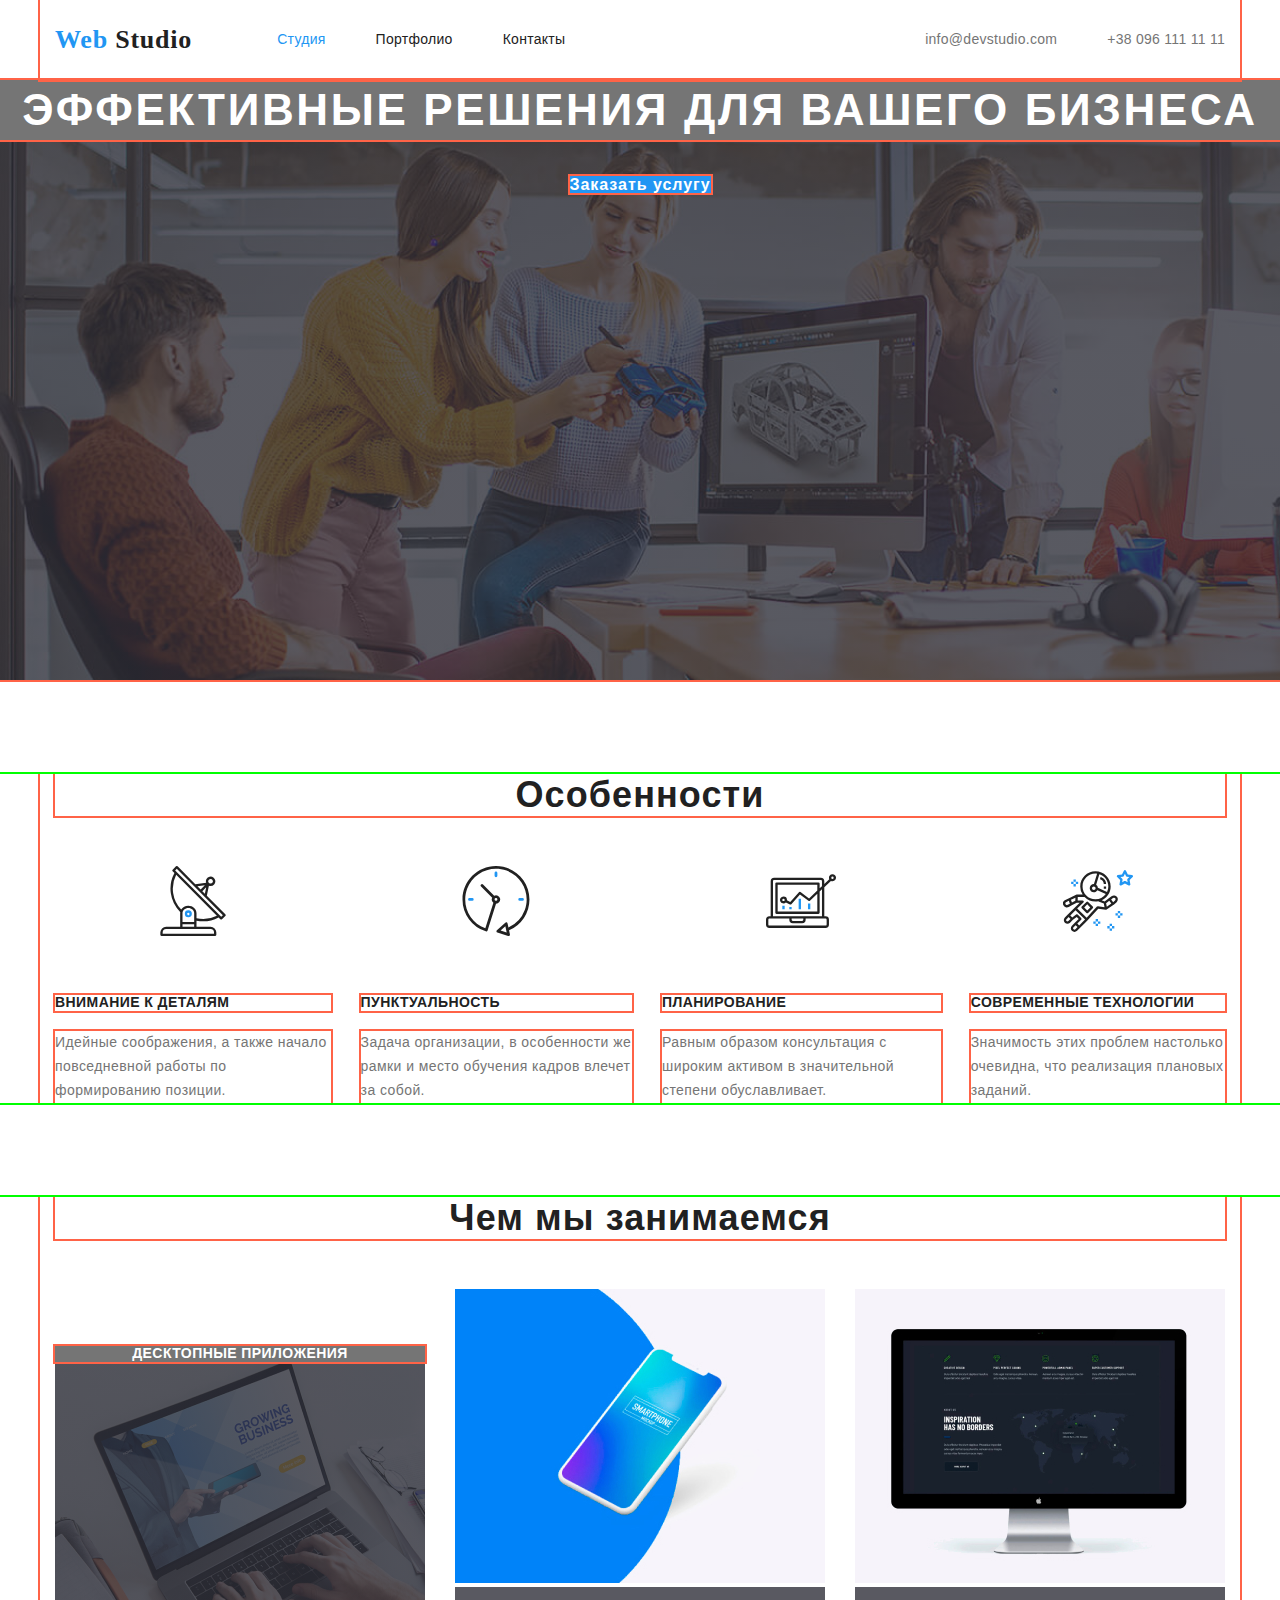
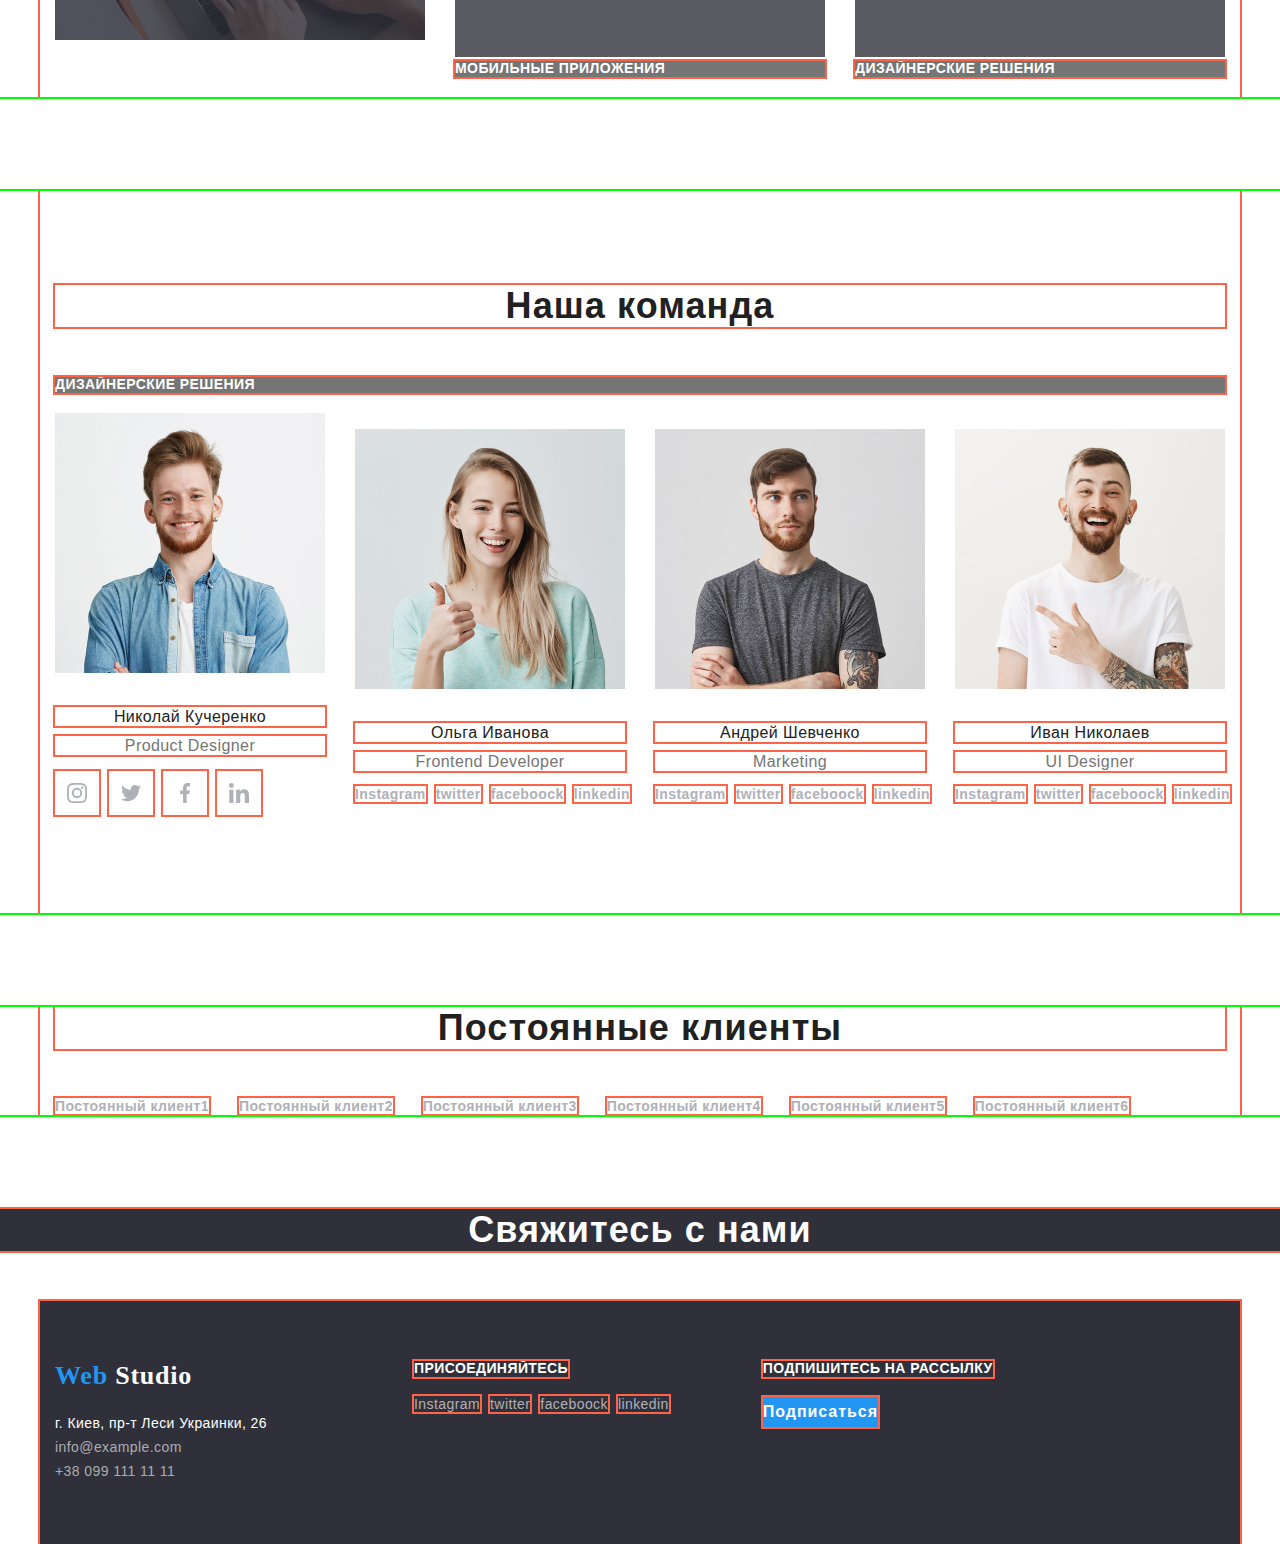
==== index.html @ 40c4c29c "Fixes base project" ====
<!DOCTYPE html>
<html lang="ru">
    <head>
        <meta charset="UTF-8"/>
        <meta name="viewport" content="width=device-width,
        initial-scale=1.0"/>
        <title>Document</title>
        <link rel="stylesheet" href="css/normalize.css"/>
        <link rel="stylesheet" href="./css/common.css"/>
        <link rel="stylesheet" href="./css/styles.css"/>
    </head>
    <body>
        <header>
            <div class="header-conteiner ul">
                <a href="./index.html" class="logo">
                    Web <span class="head logo">Studio</span>
                </a>
                <nav class="nav">
                    <ul class="ul">
                        <li class="item"><a href="./index.html" class="nav-link current">Студия</a></li>
                        <li class="item"><a href="./portfolio.html" class="nav-link">Портфолио</a></li>
                        <li class="item"><a href="" class="nav-link">Контакты</a></li>
                    </ul>
                </nav>
                <ul class="ul">
                    <li class="item">
                        <a href="mailto:info@devstudio.com" class="nav-link contact">
                        info@devstudio.com
                        </a>
                    </li>
                    <li class="item">
                        <a href="tel:+380961111111" class="nav-link contact">
                        +38 096 111 11 11
                        </a>
                    </li>
                </ul>
            </div>
        </header>
        <main class="main">
            <section>
                <div class="hero-conteiner">
                    <h1 class="header">Эффективные решения для вашего бизнеса</h1>
                    <a href="" target="_blank" rel="noopener noreferrer" class="button">Заказать услугу</a>
                </div>
            </section>
            <section class="section">
                <div class="conteiner">
                    <h2 class="section-header">Особенности</h2>
                    <ul class=ul>
                        <li class="items">
                            <svg class="icon">
                                <use href="./img/symbol-defs.svg#antenna">
                                </use>
                            </svg>
                            <p class="features">Внимание к деталям</p>
                            <p class="section-text">Идейные соображения, а также начало повседневной работы по формированию позиции.</p>
                        </li>
                        <li class="items">
                            <svg class="icon">
                                <use href="./img/symbol-defs.svg#clock">
                                </use>
                            </svg>
                            <h3 class="features">Пунктуальность</h3>
                            <p class="section-text">Задача организации, в особенности же рамки и место обучения кадров влечет за собой.</p>
                        </li>
                        <li class="items">
                            <svg class="icon">
                                <use href="./img/symbol-defs.svg#diagram">
                                </use>
                            </svg>
                            <h3 class="features">Планирование</h3>
                            <p class="section-text">Равным образом консультация с широким активом в значительной степени обуславливает.</p>
                        </li>
                        <li class="items">
                            <svg class="icon">
                                <use href="./img/symbol-defs.svg#astronaut">
                                </use>
                            </svg>
                            <h3 class="features">Современные технологии</h3>
                            <p class="section-text">Значимость этих проблем настолько очевидна, что реализация плановых заданий.</p>
                        </li>
                    </ul>
                </div>
            </section>
            <section class="section">
                <div class="conteiner">
                    <h2 class="section-header">Чем мы занимаемся</h2>
                    <ul class="ul">
                        <li class="we-do items">
                                <!-- <img src="./img/noteboock.jpg" alt="" class="image"/> -->
                                <!-- <img src="./img/bg1.jpg" alt=""class="image"/> -->
                                <p class="features customize l">Десктопные приложения</p>
                        </li>
                        <li class="items">
                                <img src="./img/mobile.jpg" alt="" class="image"/>
                                <img src="./img/bg2.jpg" alt="" class="image"/>
                                <p class="features customize">Мобильные приложения</p>
                        </li>
                        <li class="items">
                                <img src="./img/pc.jpg" alt="" class="image"/>
                                <img src="./img/bg3.jpg" alt="" class="image"/>
                                <p class="features customize">Дизайнерские решения</p>
                        </li>
                    </ul>
                </div>
            </section>
            <section class="section">
                <div class="conteiner team">
                    <h2 class="section-header">Наша команда</h2>
                    <h3 class="features customize">Дизайнерские решения</h3>
                    <ul class="ul">
                        <li class="items items-width">
                            <img src="./img/nik.jpg" alt="" class="photo-margin"/>
                            <p class="teammate-name">Николай Кучеренко</p>
                            <p class="teammate-name section-text">Product Designer</p>
                            <ul class="ul">
                                <li class="team-item">
                                    <a href="" aria-label="ссылка на instagram" target="_blank" rel="noopener noreferrer">
                                        <svg class="social-link icon">
                                            <use href="./img/symbol-defs.svg#instagram">
                                            </use>
                                        </svg>
                                    </a>
                                </li>
                                <li class="team-item">
                                    <a href="" aria-label="ссылка на twitter" target="_blank" rel="noopener noreferrer">
                                        <svg class="social-link icon">
                                            <use href="./img/symbol-defs.svg#twitter">
                                            </use>
                                        </svg>
                                    </a>
                                </li>
                                <li class="team-item">
                                    <a href="" aria-label="ссылка на faceboock" target="_blank" rel="noopener noreferrer">
                                        <svg class="social-link icon">
                                            <use href="./img/symbol-defs.svg#facebook">
                                            </use>
                                        </svg>
                                    </a>
                                </li>
                                <li class="team-item">
                                    <a href="" aria-label="ссылка на linkedin" target="_blank" rel="noopener noreferrer">
                                        <svg class="social-link icon">
                                            <use href="./img/symbol-defs.svg#linkedin">
                                            </use>
                                        </svg>
                                    </a>
                                </li>
                            </ul>
                        </li>
                        <li class="items items-width">
                            <img src="./img/olga.jpg" alt="" class="photo-margin"/>
                            <p class="teammate-name">Ольга Иванова</p>
                            <p class="teammate-name section-text">Frontend Developer</p>
                            <ul class="ul">
                                <li class="team-item">
                                    <a href="" aria-label="ссылка на instagram" target="_blank" rel="noopener noreferrer" class="section-link">
                                        Instagram
                                    </a>
                                </li>
                                <li class="team-item">
                                    <a href="" aria-label="ссылка на twitter" target="_blank" rel="noopener noreferrer" class="section-link">
                                        twitter
                                    </a>
                                </li>
                                <li class="team-item">
                                    <a href="" aria-label="ссылка на faceboock" target="_blank" rel="noopener noreferrer" class="section-link">
                                        faceboock
                                    </a>
                                </li>
                                <li class="team-item">
                                    <a href="" aria-label="ссылка на linkedin" target="_blank" rel="noopener noreferrer" class="section-link">
                                        linkedin
                                    </a>
                                </li>
                            </ul>
                        </li>
                        <li class="items items-width">
                            <img src="./img/andrew.jpg" alt="" class="photo-margin"/>
                            <p class="teammate-name">Андрей Шевченко</p>
                            <p class="teammate-name section-text">Marketing</p>
                            <ul class="ul">
                                <li class="team-item">
                                    <a href="" aria-label="ссылка на instagram" target="_blank" rel="noopener noreferrer" class="section-link">
                                        Instagram
                                    </a>
                                </li>
                                <li class="team-item">
                                    <a href="" aria-label="ссылка на twitter" target="_blank" rel="noopener noreferrer" class="section-link">
                                        twitter
                                    </a>
                                </li>
                                <li class="team-item">
                                    <a href="" aria-label="ссылка на faceboock" target="_blank" rel="noopener noreferrer" class="section-link">
                                        faceboock
                                    </a>
                                </li>
                                <li class="team-item">
                                    <a href="" aria-label="ссылка на linkedin" target="_blank" rel="noopener noreferrer" class="section-link">
                                        linkedin
                                    </a>
                                </li>
                            </ul>
                        </li>
                        <li class="items items-width">
                            <img src="./img/ivan.jpg" alt="" class="photo-margin"/>
                            <p class="teammate-name">Иван Николаев</p>
                            <p class="teammate-name section-text">UI Designer</p>
                            <ul class="ul">
                                <li class="team-item">
                                    <a href="" aria-label="ссылка на instagram" target="_blank" rel="noopener noreferrer" class="section-link">
                                        Instagram
                                    </a>
                                </li>
                                <li class="team-item">
                                    <a href="" aria-label="ссылка на twitter" target="_blank" rel="noopener noreferrer" class="section-link">
                                        twitter
                                    </a>
                                </li>
                                <li class="team-item">
                                    <a href="" aria-label="ссылка на faceboock" target="_blank" rel="noopener noreferrer" class="section-link">
                                        faceboock
                                    </a>
                                </li>
                                <li class="team-item">
                                    <a href="" aria-label="ссылка на linkedin" target="_blank" rel="noopener noreferrer" class="section-link">
                                        linkedin
                                    </a>
                                </li>
                            </ul>
                        </li>
                    </ul>    
                </div>
            </section>
            <section class="section">
                <div class="conteiner">
                    <h2 class="section-header">Постоянные клиенты</h2>
                    <ul class="ul">
                        <li class="items">
                            <a href="" aria-label="./img/logo1.svg" target="_blank" rel="noopener noreferrer" class="section-link">
                                Постоянный клиент1
                            </a>
                        </li>
                        <li class="items">
                            <a href="" aria-label="./img/logo2.svg" target="_blank" rel="noopener noreferrer" class="section-link">
                                Постоянный клиент2
                            </a>
                        </li>
                        <li class="items">
                            <a href="" aria-label="./img/logo3.svg" target="_blank" rel="noopener noreferrer" class="section-link">
                                Постоянный клиент3
                            </a>
                        </li>
                        <li class="items">
                            <a href="" aria-label="./img/logo4.svg" target="_blank" rel="noopener noreferrer" class="section-link">
                                Постоянный клиент4
                            </a>
                        </li>
                        <li class="items">
                            <a href="" aria-label="./img/logo5.svg" target="_blank" rel="noopener noreferrer" class="section-link">
                                Постоянный клиент5
                            </a>
                        </li>
                        <li class="items">
                            <a href="" aria-label="./img/logo6.svg" target="_blank" rel="noopener noreferrer" class="section-link">
                                Постоянный клиент6
                            </a>
                        </li>
                    </ul>
               </div>
            </section>
        </main>
        <footer class="footer">
            <h2 class="footer section-header">Свяжитесь с нами</h2>
            <div class="footer-conteiner ul">
                <div class="ul address">
                    <a href="./index.html" class="logo footer-logo">
                        Web <span class="botom logo">Studio</span>
                    </a>
                    <address class="address">
                        г. Киев, пр-т Леси Украинки, 26 <br>
                        <a href="mailto:info@example.com" class="address-link">info@example.com</a><br>
                        <a href="tel:+38 099 111 11 11" class="address-link">+38 099 111 11 11</a>
                    </address>
                </div>
                <div class="ul follow-us">
                    <h3 class="features ul">присоединяйтесь</h3>
                    <ul class="ul">
                        <li class="footer-item">
                            <a href="" aria-label="ссылка на instagram" target="_blank" rel="noopener noreferrer" class="section-link">
                                Instagram
                            </a>
                        </li>
                        <li class="footer-item">
                            <a href="" aria-label="ссылка на twitter" target="_blank" rel="noopener noreferrer" class="section-link">
                                twitter
                            </a>
                        </li>
                        <li class="footer-item">
                            <a href="" aria-label="ссылка на faceboock" target="_blank" rel="noopener noreferrer" class="section-link">
                                faceboock
                            </a>
                        </li>
                        <li class="footer-item">
                            <a href="" aria-label="ссылка на linkedin" target="_blank" rel="noopener noreferrer" class="section-link">
                                linkedin
                            </a>
                        </li>
                    </ul>
                </div>
                <div class="ul subscribe">
                    <h3 class="features">Подпишитесь на рассылку</h3>
                    <a href="./" class="button">Подписаться</a>
                </div>
            </div>
        </footer>
    </body>
</html>
---- css/common.css ----
:root {
    --primary-page-color: #2196F3;
    --secondary-page-color: #ffffff;
    --primary-text-color: #212121;
    --secondary-text-color: #ffffff;
}
/* inheriting border-box */
html {
    box-sizing: border-box;
}
*, *::before, *::after {
    box-sizing: inherit;
}
/* body */
body {
    background-color: var(--secondary-page-color);
    font-family: Roboto, sans-serif;
    font-size: 14px;
    letter-spacing: 0.03em;
    margin: 0;
}
/* standart margin remover */
h1, h2, h3, h4, h5, h6, ul, p {
    margin: 0 0 0 0;
    padding: 0 0 0 0;
}
/* list style remover */
ul {
    list-style: none;
}
/* logo style */
.logo {
    color: var(--primary-page-color);
    font-family: Raleway;
    font-weight: 700;
    font-size: 26px;
    line-height: 1.19;
    letter-spacing: 0.03em;
    text-decoration: none;
}
.head.logo {
    color: var(--primary-text-color);
}
.botom.logo {
    color: var(--secondary-page-color);
}
/* site nav */
.nav, .nav-link {
    color: var(--primary-text-color);
    font-weight: 500;
    line-height: 1.14;
    letter-spacing: 0.02em;
    text-decoration: none;
}
.nav-link {
    display: block;
    padding-top: 32px;
    padding-bottom: 32px;
}
.ul {
    display: flex;
    align-items: center;
    margin-left: auto;
}
.nav .ul {
    margin-left: 85px;
}
.ul .item:not(:last-child) {
    margin-right: 50px;
}
.nav-link.current {
    color: var(--primary-page-color);
}
.nav-link.contact {
    color: #757575;
}
.nav-link:hover, .nav-link:focus {
    color: var(--primary-page-color);
}
.header-conteiner {
    margin: 0 auto 0 auto;
    width: 1200px;
    padding-left: 15px;
    padding-right: 15px;
    outline: 2px solid tomato;
}
/* footer */
.footer {
    color: #ffffff;
    line-height: 1.14;
}
.footer.section-header {
    background-color: #2F303A;
}
.address {
    font-style: normal;
    font-weight: 400;
    font-size: 14px;
    line-height: 1.71;
}
.address-link {
    color: rgba(255, 255, 255, 0.6);
    text-decoration: none;
}
.address-link:hover, .address-link:focus {
    color: var(--primary-page-color);
}
.footer-conteiner {
    margin: 0 auto 0 auto;
    width: 1200px;
    padding-top: 60px;
    padding-right: 15px;
    padding-bottom: 60px;
    padding-left: 15px;

    background-color: #2F303A;
    outline: 2px solid tomato;
}
.footer-conteiner.ul {
    align-items: start;
}
.logo.footer-logo {
    display: block;
    margin-bottom: 20px;
}
.ul.address {
    flex-direction: column;
    align-items: flex-start;
    margin-left: 0;
}
.features.ul {
    margin-left: 0;
}
.ul.follow-us {
    flex-direction: column;
    align-items: flex-start;
    /* margin-top: 12px; */
    margin-left: 147px;
}
.ul.subscribe {
    flex-direction: column;
    align-items: flex-start;
    /* margin-top: 12px; */
    margin-left: 94px;   
}
.ul .footer-item:not(:last-child) {
    margin-right: 10px;
}
---- css/styles.css ----
/* Styles for index.html */
/* hero */
.header {
    background-color: #757575;
    color: var(--secondary-text-color);
    font-weight: 900;
    font-size: 44px;
    line-height: 1.36;
    text-align: center;
    letter-spacing: 0.06em;
    text-transform: uppercase;

    margin-bottom: 30px;
    outline: 2px solid tomato;
}
.hero-conteiner {
    margin: 0 auto 94px auto;
    max-width: 1600px;
    height: 600px;
    outline: 2px solid tomato;
    background-color: rgba(47, 48, 58, 0.8);
    background-image: linear-gradient(
        to right,
        rgba(47, 48, 58, 0.8),
        rgba(47, 48, 58, 0.8)),
        url("../img/Header-img.jpg");
    /* background-size: cover; */
}
.button {
    background-color: var(--primary-page-color);
    color: var(--secondary-text-color);
    font-weight: 700;
    font-size: 16px;
    line-height: 1.87;
    letter-spacing: 0.06em;
    text-decoration: none;

    outline: 2px solid tomato;
}
/* main */
.main {
    text-align: center;
}
/* sections */
.section {
    color: #212121;
    font-weight: 700;
    line-height: 1.14;


    outline: 2px solid lime;
}
.section-header {
    background-color: var(--secondary-page-color);
    font-weight: 700;
    font-size: 36px;
    line-height: 1.17;
    text-align: center;
    letter-spacing: 0.03em;
    text-transform: none;

    margin-bottom: 50px;
    outline: 2px solid tomato;
}
.features {
    text-align: left;
    font-weight: 700;
    font-size: 14px;
    text-transform: uppercase;

    margin-bottom: 20px;
    outline: 2px solid tomato;
}
.features.customize {
    background-color: #757575;
    color: var(--secondary-text-color);
}
.section-text {
    text-align: left;
    color: #757575;
    font-weight: 400;
    line-height: 1.71;

    outline: 2px solid tomato;
}
.conteiner {
    margin: 0 auto 94px auto;
    width: 1200px;
    padding-left: 15px;
    padding-right: 15px;
    outline: 2px solid tomato;
}
.ul .items {
    align-items: flex-start;
}
.ul .items:not(:last-child) {
    margin-right: 30px;
}
.items-width {
    width: 270px;
}
.ul .team-item:not(:last-child) {
    margin-right: 10px;
}
.l {
    width: 370px;
    text-align: center;
}
.we-do {
    width: 370px;
    height: 294px;
    background-color: rgba(47, 48, 58, 0.8);
    background-image: linear-gradient(
        to right,
        rgba(47, 48, 58, 0.8),
        rgba(47, 48, 58, 0.8)),
        url("../img/noteboock.jpg");
    background-size: cover;
}
.ul.items {
    align-content: flex-end;
}
.icon {
    width: 70px;
    height: 70px;
    margin-bottom: 55px;

    fill: #AFB1B8;
}
/* our team */
.teammate-name {
    font-weight: 500;
    font-size: 16px;
    line-height: 1.19;

    margin-bottom: 10px;
    outline: 2px solid tomato;
}
.teammate-name.section-text {
    text-align: center;
    font-weight: 400;

    margin-bottom: 16px;
}
.section-link {
    color: #AFB1B8;
    text-decoration: none;

    outline: 2px solid tomato;
}
.section-link:hover, .section-link:focus {
    color: var(--primary-page-color);
}
.team {
    padding-top: 94px;
    padding-bottom: 94px;
}
.photo-margin {
    margin-bottom: 30px;
}
.social-link.icon {
    width: 44px;
    height: 44px;
    padding: 12px 12px;
    margin-bottom: 0;

    outline: 2px solid tomato;
}
.social-link:hover,
.social-link:focus {
    fill: var(--secondary-page-color);
    background-color: var(--primary-page-color);
    border-radius: 20px;
}
/* Styles for portfolio.html */
/* main */

/* buttons */
.portfolio-button {
    background-color: #F5F4FA;
    color: var(--primary-text-color);
    font-family: Roboto, sans-serif;
    font-weight: 500;
    font-size: 16px;
    line-height: 1.62;
    letter-spacing: 0.03em;
}
.portfolio-button:hover, .portfolio-button:focus {
    background-color: var(--primary-page-color);
    color: var(--secondary-text-color);
}
.ul.portfolio-button {
    justify-content: center;
}
/* portfolio */
.portfolio-header {
    color: var(--primary-text-color);
    font-weight: 700;
    font-size: 18px;
    line-height: 2.00;
    letter-spacing: 0.06em;
    outline: 2px solid tomato;
}
.portfolio-text {
    color: #757575;
    font-weight: 400;
    font-size: 16px;
    line-height: 1.88;
    outline: 2px solid tomato;
}
.portfolio-text.hover {
    background-color: rgba(33, 150, 243, 0.9);
    color: var(--secondary-text-color);
    font-size: 18px;
    line-height: 1.56;
}
.header-conteiner.customize {
    margin: 0 auto 94px auto;
}
.conteiner.customize {
    margin: 0 auto 34px auto;
    padding: 0 0 16px 0;
}
.portfolio.conteiner {
    margin-right: auto;
    margin-left: auto;
}
.portfolio.items {
    width: 370px;
}
.ul.portfolio:nth-child(n+1) {
    flex-wrap: wrap;
}
.ul .portfolio:nth-child(3n) {
    margin-right: 0px;
}
.portfolio .items {
    margin-bottom: 30px;
}
.portfolio .items:nth-last-child(-n + 3){
    margin-bottom: 0;   
}
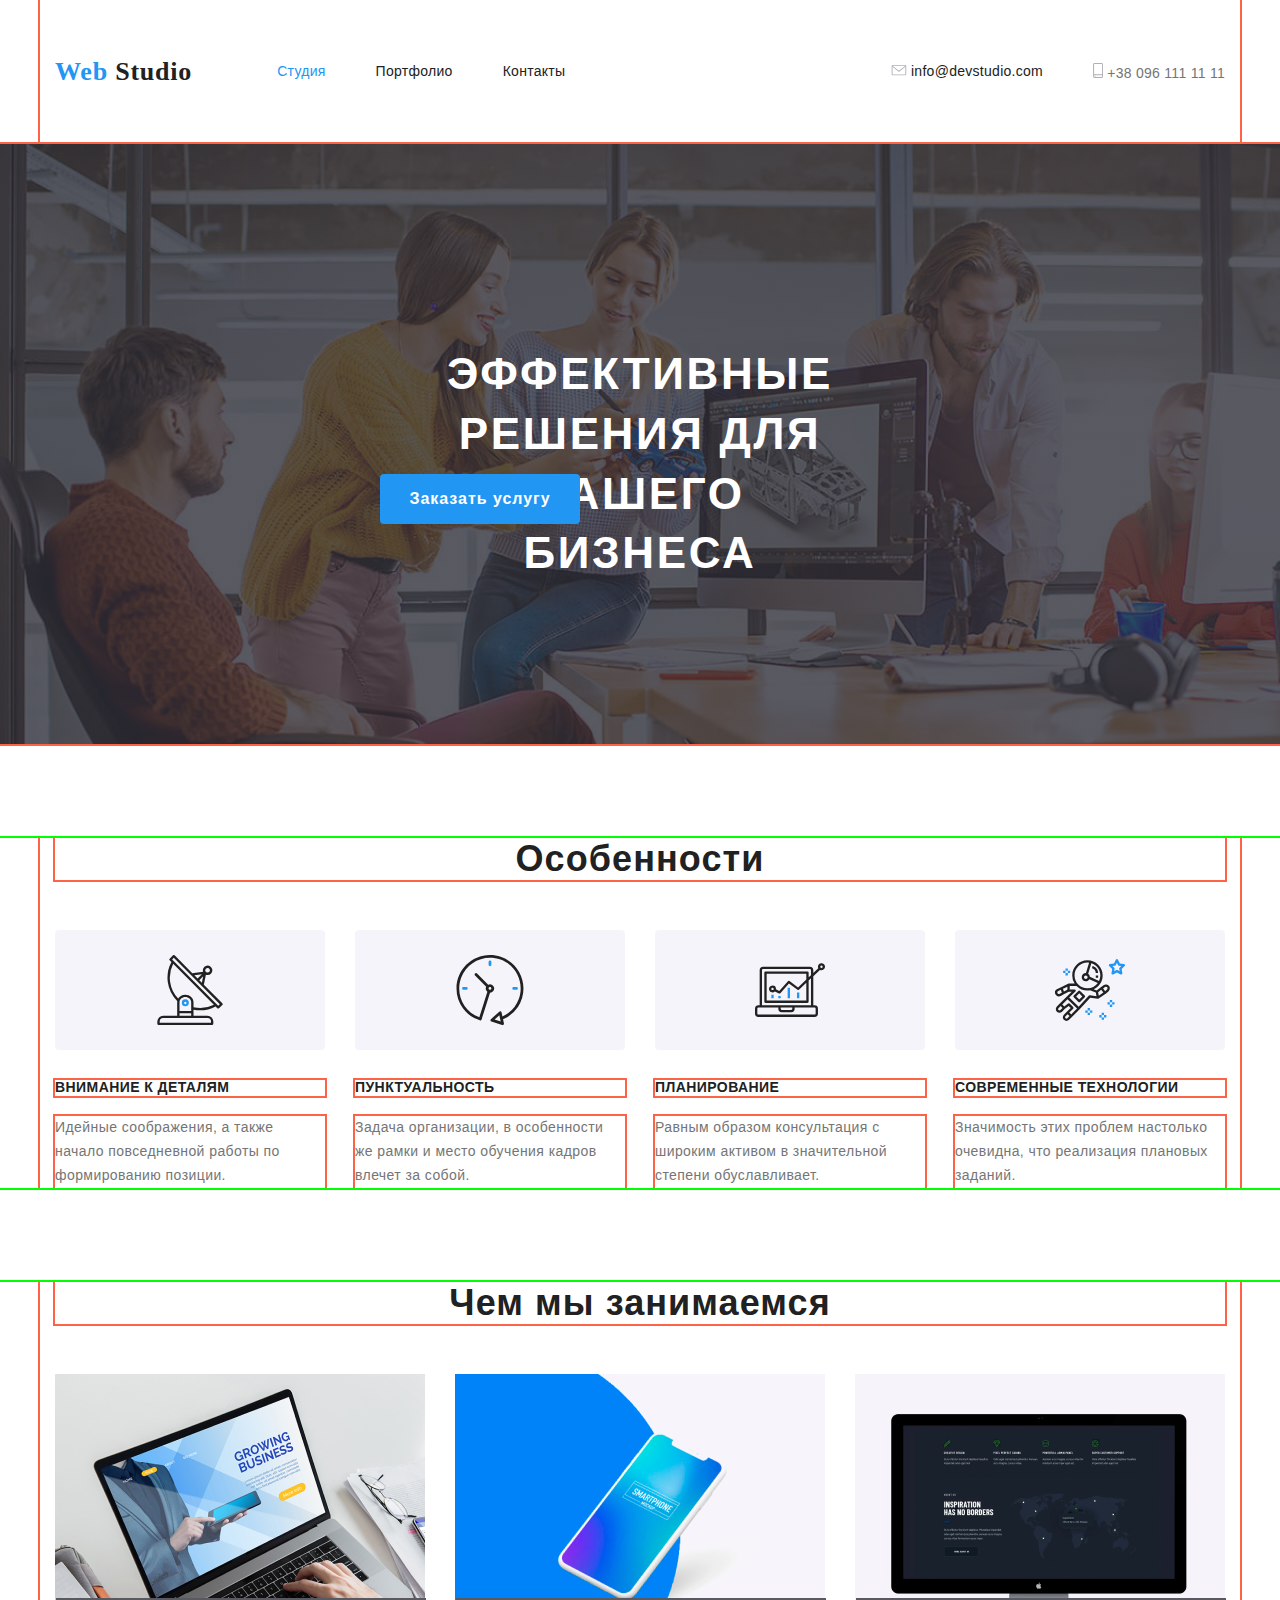
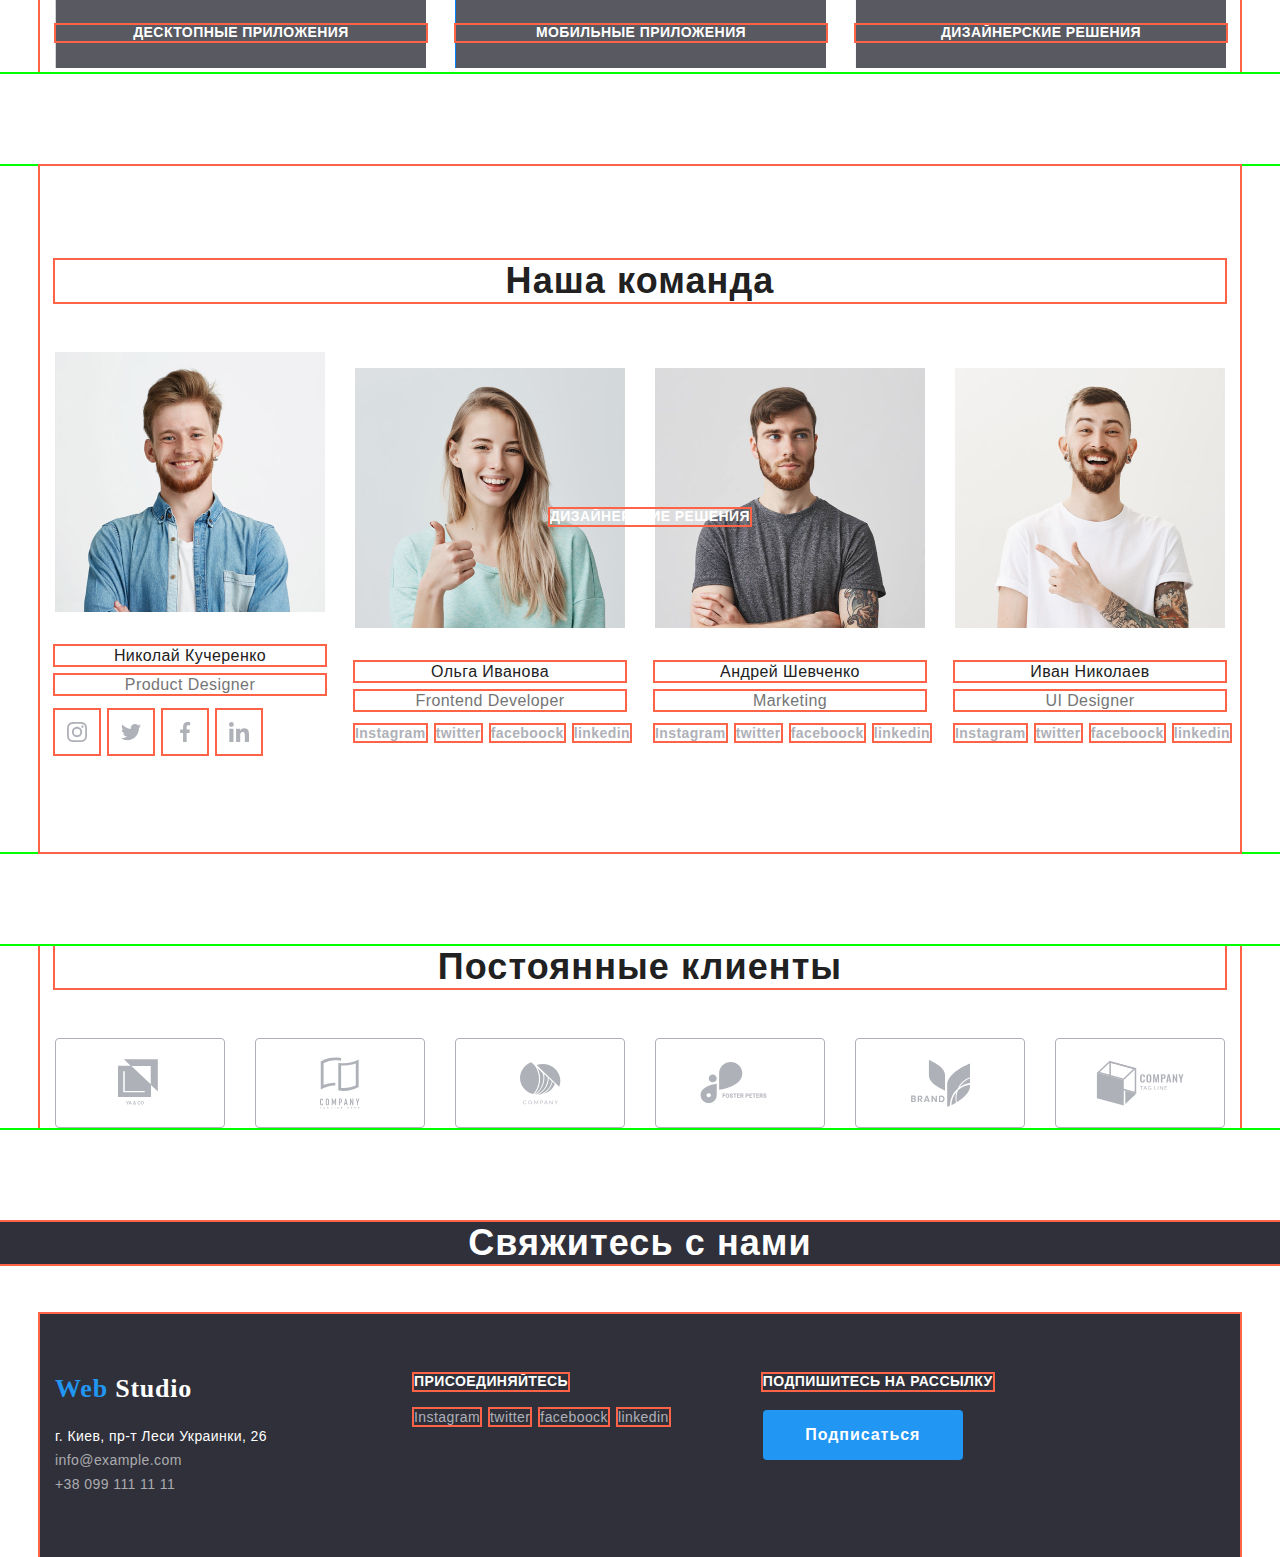
==== commit 81bf4858: "Fixes clients logos and header contacts" ====
--- a/index.html
+++ b/index.html
@@ -25,12 +25,22 @@
                 <ul class="ul">
                     <li class="item">
                         <a href="mailto:info@devstudio.com" class="nav-link contact">
-                        info@devstudio.com
+                            <div class="nav-link">
+                                <svg class="header-mail icon">
+                                    <use href="./img/symbol-defs1.svg#envelope">
+                                    </use>
+                                </svg>
+                                info@devstudio.com
+                            </div>
                         </a>
                     </li>
                     <li class="item">
                         <a href="tel:+380961111111" class="nav-link contact">
-                        +38 096 111 11 11
+                            <svg class="header-phone icon">
+                                <use href="./img/symbol-defs1.svg#smartphone">
+                                </use>
+                            </svg>
+                            +38 096 111 11 11
                         </a>
                     </li>
                 </ul>
@@ -38,9 +48,9 @@
         </header>
         <main class="main">
             <section>
-                <div class="hero-conteiner">
-                    <h1 class="header">Эффективные решения для вашего бизнеса</h1>
-                    <a href="" target="_blank" rel="noopener noreferrer" class="button">Заказать услугу</a>
+                <div class="hero-conteiner relative">
+                    <h1 class="header absolute">Эффективные решения для вашего бизнеса</h1>
+                    <a href="" target="_blank" rel="noopener noreferrer" class="button absolute">Заказать услугу</a>
                 </div>
             </section>
             <section class="section">
@@ -48,34 +58,42 @@
                     <h2 class="section-header">Особенности</h2>
                     <ul class=ul>
                         <li class="items">
-                            <svg class="icon">
-                                <use href="./img/symbol-defs.svg#antenna">
-                                </use>
-                            </svg>
+                            <div class="features-items">
+                                <svg class="icon">
+                                    <use href="./img/symbol-defs.svg#antenna">
+                                    </use>
+                                </svg>
+                            </div>
                             <p class="features">Внимание к деталям</p>
                             <p class="section-text">Идейные соображения, а также начало повседневной работы по формированию позиции.</p>
                         </li>
                         <li class="items">
-                            <svg class="icon">
-                                <use href="./img/symbol-defs.svg#clock">
-                                </use>
-                            </svg>
+                            <div class="features-items">
+                                <svg class="icon">
+                                    <use href="./img/symbol-defs.svg#clock">
+                                    </use>
+                                </svg>
+                            </div>
                             <h3 class="features">Пунктуальность</h3>
                             <p class="section-text">Задача организации, в особенности же рамки и место обучения кадров влечет за собой.</p>
                         </li>
                         <li class="items">
-                            <svg class="icon">
-                                <use href="./img/symbol-defs.svg#diagram">
-                                </use>
-                            </svg>
+                            <div class="features-items">
+                                <svg class="icon">
+                                    <use href="./img/symbol-defs.svg#diagram">
+                                    </use>
+                                </svg>
+                            </div>
                             <h3 class="features">Планирование</h3>
                             <p class="section-text">Равным образом консультация с широким активом в значительной степени обуславливает.</p>
                         </li>
                         <li class="items">
-                            <svg class="icon">
-                                <use href="./img/symbol-defs.svg#astronaut">
-                                </use>
-                            </svg>
+                            <div class="features-items">
+                                <svg class="icon">
+                                    <use href="./img/symbol-defs.svg#astronaut">
+                                    </use>
+                                </svg>
+                            </div>
                             <h3 class="features">Современные технологии</h3>
                             <p class="section-text">Значимость этих проблем настолько очевидна, что реализация плановых заданий.</p>
                         </li>
@@ -86,28 +104,28 @@
                 <div class="conteiner">
                     <h2 class="section-header">Чем мы занимаемся</h2>
                     <ul class="ul">
-                        <li class="we-do items">
-                                <!-- <img src="./img/noteboock.jpg" alt="" class="image"/> -->
-                                <!-- <img src="./img/bg1.jpg" alt=""class="image"/> -->
-                                <p class="features customize l">Десктопные приложения</p>
-                        </li>
-                        <li class="items">
-                                <img src="./img/mobile.jpg" alt="" class="image"/>
-                                <img src="./img/bg2.jpg" alt="" class="image"/>
-                                <p class="features customize">Мобильные приложения</p>
-                        </li>
-                        <li class="items">
-                                <img src="./img/pc.jpg" alt="" class="image"/>
-                                <img src="./img/bg3.jpg" alt="" class="image"/>
-                                <p class="features customize">Дизайнерские решения</p>
+                        <li class="items relative">
+                                <img src="./img/noteboock.jpg" alt=""/>
+                                <img src="./img/bg1.jpg" alt="" class="absolute"/>
+                                <p class="features customize l absolute">Десктопные приложения</p>
+                        </li>
+                        <li class="items relative">
+                                <img src="./img/mobile.jpg" alt=""/>
+                                <img src="./img/bg2.jpg" alt="" class="absolute"/>
+                                <p class="features customize l absolute">Мобильные приложения</p>
+                        </li>
+                        <li class="items relative">
+                                <img src="./img/pc.jpg" alt=""/>
+                                <img src="./img/bg3.jpg" alt="" class="absolute"/>
+                                <p class="features customize l absolute">Дизайнерские решения</p>
                         </li>
                     </ul>
                 </div>
             </section>
             <section class="section">
-                <div class="conteiner team">
+                <div class="conteiner team relative">
                     <h2 class="section-header">Наша команда</h2>
-                    <h3 class="features customize">Дизайнерские решения</h3>
+                    <h3 class="features customize absolute desine-desisions">Дизайнерские решения</h3>
                     <ul class="ul">
                         <li class="items items-width">
                             <img src="./img/nik.jpg" alt="" class="photo-margin"/>
@@ -238,32 +256,62 @@
                     <ul class="ul">
                         <li class="items">
                             <a href="" aria-label="./img/logo1.svg" target="_blank" rel="noopener noreferrer" class="section-link">
-                                Постоянный клиент1
+                                <div class="clients-items">
+                                    <svg class="clients-link icon">
+                                        <use href="./img/symbol-defs.svg#logo1">
+                                        </use>
+                                    </svg>
+                                </div>
                             </a>
                         </li>
                         <li class="items">
                             <a href="" aria-label="./img/logo2.svg" target="_blank" rel="noopener noreferrer" class="section-link">
-                                Постоянный клиент2
+                                <div class="clients-items">
+                                    <svg class="clients-link tagline icon">
+                                        <use href="./img/symbol-defs.svg#logo2">
+                                        </use>
+                                    </svg>
+                                </div>
                             </a>
                         </li>
                         <li class="items">
                             <a href="" aria-label="./img/logo3.svg" target="_blank" rel="noopener noreferrer" class="section-link">
-                                Постоянный клиент3
+                                <div class="clients-items">
+                                    <svg class="clients-link company icon">
+                                        <use href="./img/symbol-defs.svg#logo3">
+                                        </use>
+                                    </svg>
+                                </div>
                             </a>
                         </li>
                         <li class="items">
                             <a href="" aria-label="./img/logo4.svg" target="_blank" rel="noopener noreferrer" class="section-link">
-                                Постоянный клиент4
+                                <div class="clients-items">
+                                    <svg class="clients-link foster-peters icon">
+                                        <use href="./img/symbol-defs.svg#logo4">
+                                        </use>
+                                    </svg>
+                                </div>
                             </a>
                         </li>
                         <li class="items">
                             <a href="" aria-label="./img/logo5.svg" target="_blank" rel="noopener noreferrer" class="section-link">
-                                Постоянный клиент5
+                                <div class="clients-items">
+                                    <svg class="clients-link brand icon">
+                                        <use href="./img/symbol-defs.svg#logo5">
+                                        </use>
+                                    </svg>
+                                </div>
                             </a>
                         </li>
                         <li class="items">
                             <a href="" aria-label="./img/logo6.svg" target="_blank" rel="noopener noreferrer" class="section-link">
-                                Постоянный клиент6
+                                <div class="clients-items">
+                                    <svg class="clients-link tag-line icon">
+                                        <use href="./img/symbol-defs.svg#logo6">
+                                        </use>
+                                    </svg>
+                                </div>
                             </a>
                         </li>
                     </ul>
--- a/css/common.css
+++ b/css/common.css
@@ -74,8 +74,26 @@
 .nav-link.contact {
     color: #757575;
 }
-.nav-link:hover, .nav-link:focus {
+.header-mail.icon {
+    width: 16px;
+    height: 11px;
+
+    fill: #AFB1B8;
+}
+.header-phone.icon {
+    width: 10px;
+    height: 15px;
+
+    fill: #AFB1B8;
+}
+.nav-link:hover,
+.nav-link:focus,
+.header-mail:hover,
+.header-mail:focus,
+.header-phone:hover,
+.header-phone:focus {
     color: var(--primary-page-color);
+    fill: var(--primary-page-color);
 }
 .header-conteiner {
     margin: 0 auto 0 auto;
--- a/css/styles.css
+++ b/css/styles.css
@@ -1,7 +1,6 @@
 /* Styles for index.html */
 /* hero */
 .header {
-    background-color: #757575;
     color: var(--secondary-text-color);
     font-weight: 900;
     font-size: 44px;
@@ -9,9 +8,6 @@
     text-align: center;
     letter-spacing: 0.06em;
     text-transform: uppercase;
-
-    margin-bottom: 30px;
-    outline: 2px solid tomato;
 }
 .hero-conteiner {
     margin: 0 auto 94px auto;
@@ -26,7 +22,22 @@
         url("../img/Header-img.jpg");
     /* background-size: cover; */
 }
+.conteiner-header {
+    width: 700px;
+    height: 120px;
+    margin: 0 auto 0 auto;
+}
+.button.absolute {
+    top: 330px;
+    right: 700px;
+}
 .button {
+    display: flex;
+    width: 200px;
+    height: 50px;
+    align-items: center;
+    justify-content: center;
+    border-radius: 4px;
     background-color: var(--primary-page-color);
     color: var(--secondary-text-color);
     font-weight: 700;
@@ -34,8 +45,6 @@
     line-height: 1.87;
     letter-spacing: 0.06em;
     text-decoration: none;
-
-    outline: 2px solid tomato;
 }
 /* main */
 .main {
@@ -72,7 +81,6 @@
     outline: 2px solid tomato;
 }
 .features.customize {
-    background-color: #757575;
     color: var(--secondary-text-color);
 }
 .section-text {
@@ -90,6 +98,60 @@
     padding-right: 15px;
     outline: 2px solid tomato;
 }
+.features-items {
+    display: flex;
+    width: 270px;
+    height: 120px;
+    align-items: center;
+    justify-content: center;
+    margin-bottom: 30px;
+    border-radius: 4px;
+
+    background-color: #F5F4FA;
+}
+.clients-items {
+    display: flex;
+    width: 170px;
+    height: 90px;
+    align-items: center;
+    justify-content: center;
+    border: 1px solid #AFB1B8;
+    border-radius: 4px;
+}
+.clients-items .icon {
+    width: 44px;
+    height: 49px;
+    margin-bottom: 0;
+
+    fill: #AFB1B8;   
+}
+.tagline.icon {
+    width: 40px;
+    height: 52px;
+}
+.company.icon {
+    width: 41px;
+    height: 43px;
+}
+.foster-peters.icon {
+    width: 80px;
+    height: 42px;
+}
+.brand.icon {
+    width: 59px;
+    height: 47px;
+}
+.tag-line.icon {
+    width: 89px;
+    height: 45px;
+}
+.clients-link:hover,
+.clients-link:focus,
+.clients-items:hover,
+.clients-items:focus {
+    fill: var(--primary-page-color);
+    border-color: var(--primary-page-color);
+}
 .ul .items {
     align-items: flex-start;
 }
@@ -102,20 +164,29 @@
 .ul .team-item:not(:last-child) {
     margin-right: 10px;
 }
+.relative {
+    position: relative;
+}
 .l {
     width: 370px;
     text-align: center;
 }
-.we-do {
-    width: 370px;
-    height: 294px;
-    background-color: rgba(47, 48, 58, 0.8);
-    background-image: linear-gradient(
-        to right,
-        rgba(47, 48, 58, 0.8),
-        rgba(47, 48, 58, 0.8)),
-        url("../img/noteboock.jpg");
-    background-size: cover;
+.absolute {
+    position: absolute;
+    top: 224px;
+    right: -1px;
+}
+.header.absolute {
+    top: 200px;
+    right: 430px;
+    left: 430px;
+}
+.l.absolute {
+    top: 251px;
+}
+.absolute.desine-desisions {
+    top: 343px;
+    right: 490px;
 }
 .ul.items {
     align-content: flex-end;
@@ -123,7 +194,6 @@
 .icon {
     width: 70px;
     height: 70px;
-    margin-bottom: 55px;
 
     fill: #AFB1B8;
 }
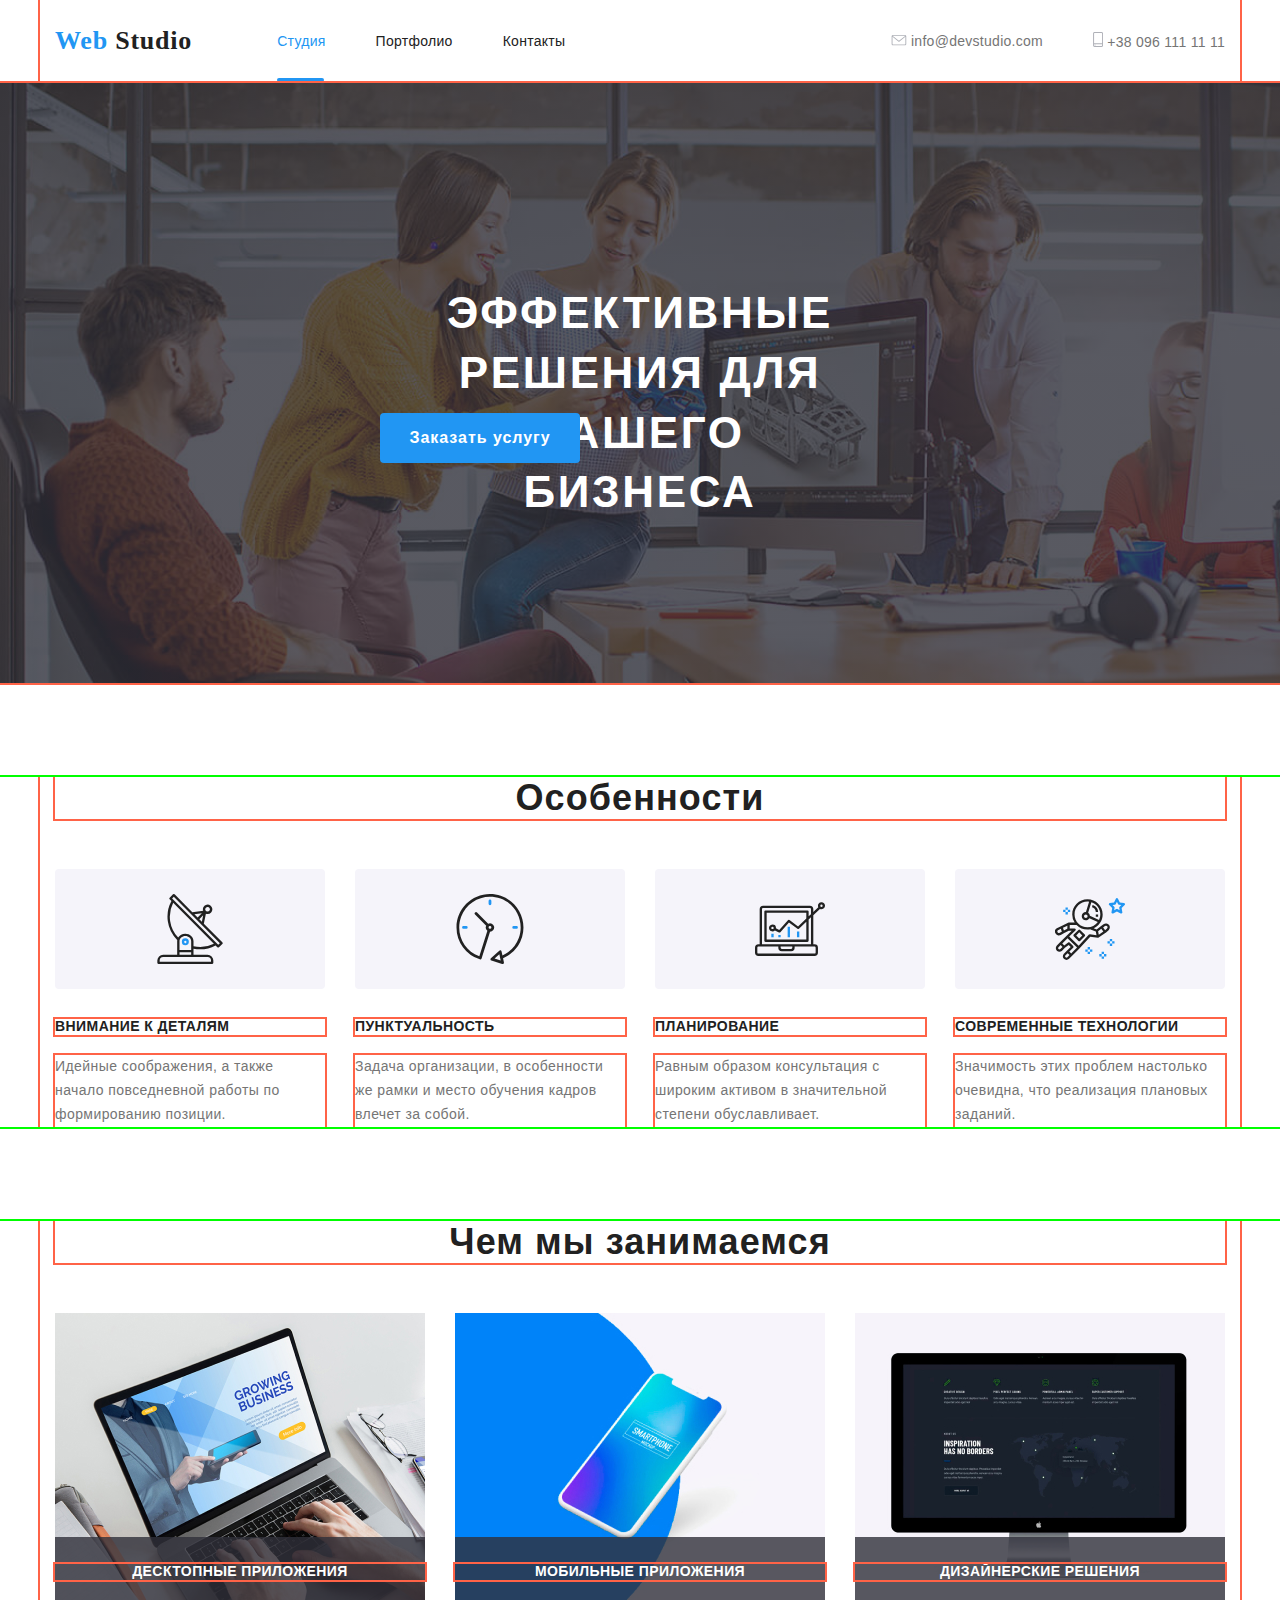
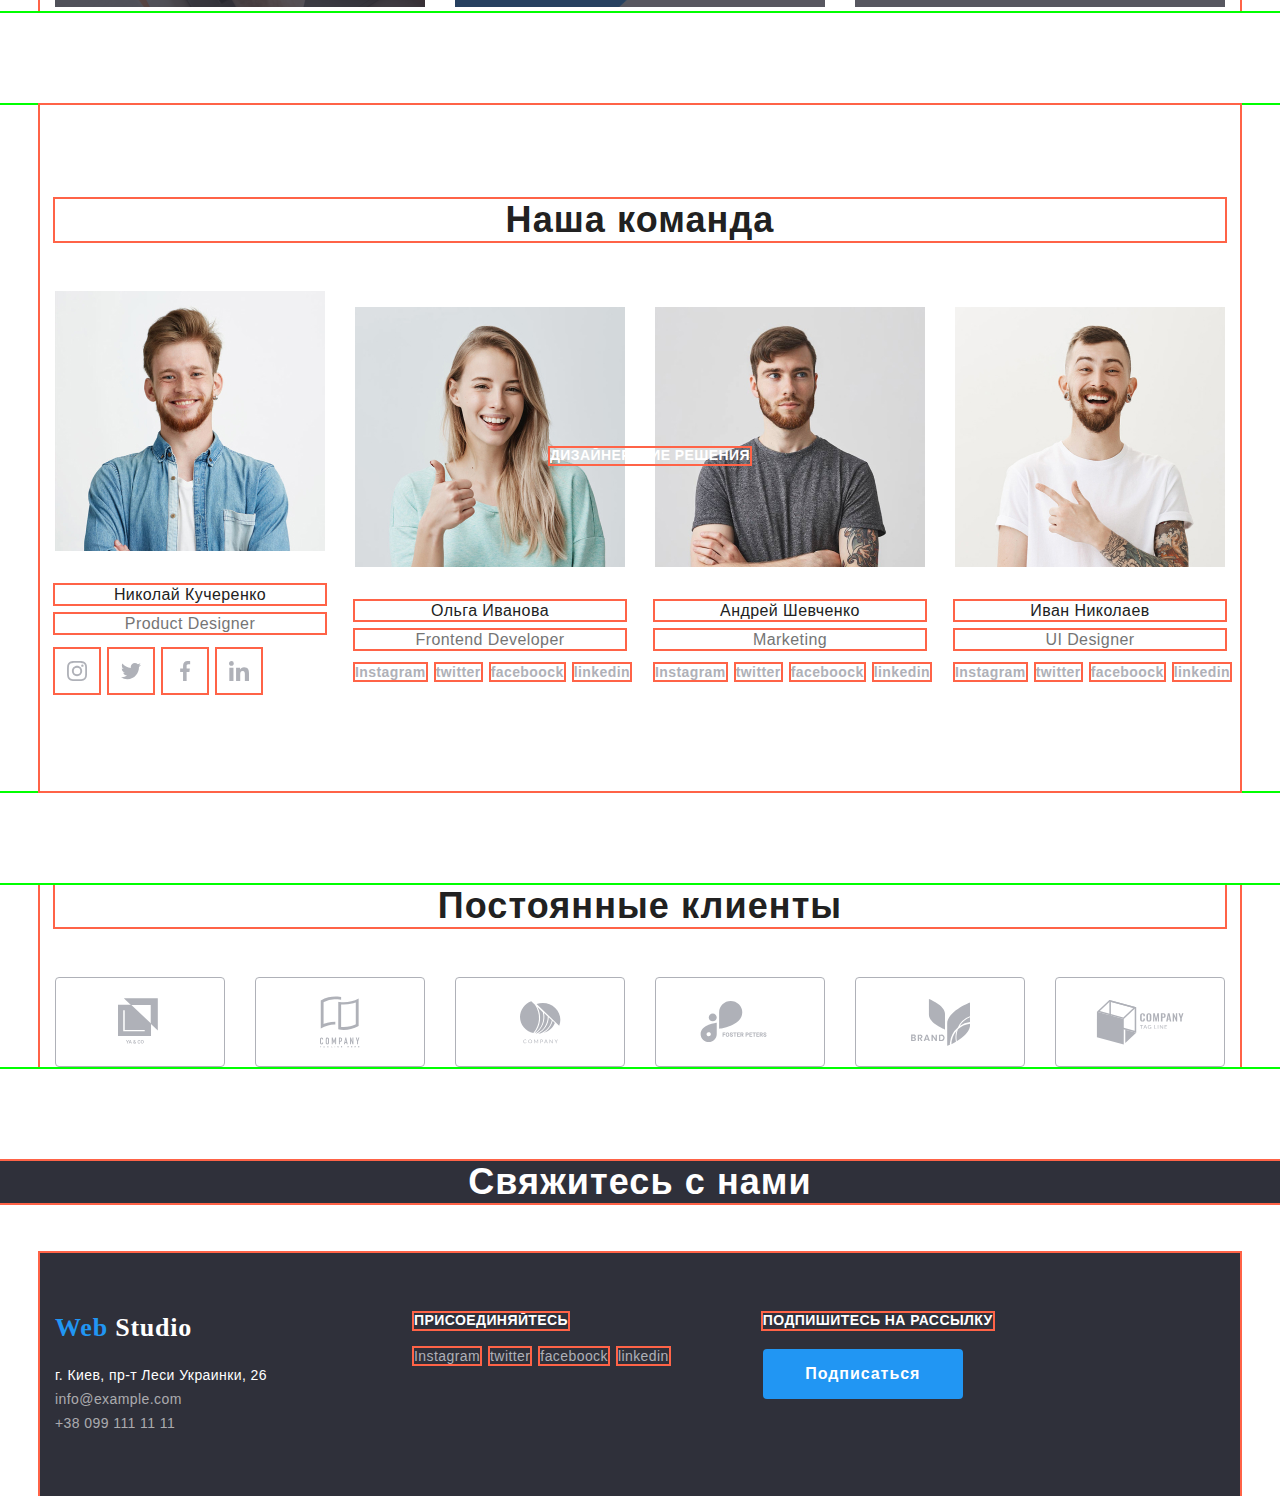
==== commit be12753a: "Fixes some decorative elements in index.html and portfolio.html" ====
--- a/index.html
+++ b/index.html
@@ -17,21 +17,19 @@
                 </a>
                 <nav class="nav">
                     <ul class="ul">
-                        <li class="item"><a href="./index.html" class="nav-link current">Студия</a></li>
-                        <li class="item"><a href="./portfolio.html" class="nav-link">Портфолио</a></li>
-                        <li class="item"><a href="" class="nav-link">Контакты</a></li>
+                        <li class="item"><a href="./index.html" class="nav-link current">Студия<div class="decor"></div></a></li>
+                        <li class="item"><a href="./portfolio.html" class="nav-link">Портфолио<div class="decor"></div></a></li>
+                        <li class="item"><a href="" class="nav-link">Контакты<div class="decor"></div></a></li>
                     </ul>
                 </nav>
                 <ul class="ul">
                     <li class="item">
-                        <a href="mailto:info@devstudio.com" class="nav-link contact">
-                            <div class="nav-link">
-                                <svg class="header-mail icon">
-                                    <use href="./img/symbol-defs1.svg#envelope">
-                                    </use>
-                                </svg>
-                                info@devstudio.com
-                            </div>
+                        <a href="mailto:info@devstudio.com" class=".header-mail nav-link contact">
+                            <svg class="header-mail icon">
+                                <use href="./img/symbol-defs1.svg#envelope">
+                                </use>
+                            </svg>
+                            info@devstudio.com
                         </a>
                     </li>
                     <li class="item">
@@ -105,18 +103,18 @@
                     <h2 class="section-header">Чем мы занимаемся</h2>
                     <ul class="ul">
                         <li class="items relative">
-                                <img src="./img/noteboock.jpg" alt=""/>
-                                <img src="./img/bg1.jpg" alt="" class="absolute"/>
-                                <p class="features customize l absolute">Десктопные приложения</p>
+                            <img src="./img/noteboock.jpg" alt=""/>
+                            <div class="absolute-layer"></div>
+                            <p class="features customize l absolute">Десктопные приложения</p>
                         </li>
                         <li class="items relative">
                                 <img src="./img/mobile.jpg" alt=""/>
-                                <img src="./img/bg2.jpg" alt="" class="absolute"/>
+                                <div class="absolute-layer"></div>
                                 <p class="features customize l absolute">Мобильные приложения</p>
                         </li>
                         <li class="items relative">
                                 <img src="./img/pc.jpg" alt=""/>
-                                <img src="./img/bg3.jpg" alt="" class="absolute"/>
+                                <div class="absolute-layer"></div>
                                 <p class="features customize l absolute">Дизайнерские решения</p>
                         </li>
                     </ul>
--- a/css/common.css
+++ b/css/common.css
@@ -68,8 +68,26 @@
 .ul .item:not(:last-child) {
     margin-right: 50px;
 }
+.item {
+    position: relative;
+}
+.decor::before {
+    position: absolute;
+    top: 76px;
+    left: 0;
+    content: '';
+    width: 47px;
+    height: 4px;
+    border-radius: 2px;
+    background-color: var(--primary-page-color);
+    opacity: 0;
+
+}
 .nav-link.current {
     color: var(--primary-page-color);
+}
+.current .decor::before {
+    opacity: 1;
 }
 .nav-link.contact {
     color: #757575;
@@ -86,14 +104,14 @@
 
     fill: #AFB1B8;
 }
-.nav-link:hover,
-.nav-link:focus,
 .header-mail:hover,
 .header-mail:focus,
 .header-phone:hover,
-.header-phone:focus {
+.header-phone:focus,
+.nav-link:hover,
+.nav-link:focus {
+    fill: var(--primary-page-color);
     color: var(--primary-page-color);
-    fill: var(--primary-page-color);
 }
 .header-conteiner {
     margin: 0 auto 0 auto;
--- a/css/styles.css
+++ b/css/styles.css
@@ -174,7 +174,16 @@
 .absolute {
     position: absolute;
     top: 224px;
-    right: -1px;
+    right: 0px;
+}
+.absolute-layer::before {
+    position: absolute;
+    top: 224px;
+    right: 0px;
+    content: '';
+    width: 370px;
+    height: 70px;
+    background-color: rgba(47, 48, 58, 0.8);
 }
 .header.absolute {
     top: 200px;
@@ -263,7 +272,13 @@
     justify-content: center;
 }
 /* portfolio */
+.portfolio-conteiner {
+    padding: 20px 24px;
+    text-align: left;
+}
 .portfolio-header {
+    margin-bottom: 4px;
+    text-align: left;
     color: var(--primary-text-color);
     font-weight: 700;
     font-size: 18px;
@@ -278,11 +293,26 @@
     line-height: 1.88;
     outline: 2px solid tomato;
 }
-.portfolio-text.hover {
-    background-color: rgba(33, 150, 243, 0.9);
+.hover-text {
     color: var(--secondary-text-color);
     font-size: 18px;
     line-height: 1.56;
+}
+.hover-block {
+    width: 370px;
+    height: 294px;
+    padding: 63px 24px;
+    text-align: left;
+    position: absolute;
+    top: 0px;
+    left: 0px;
+
+    background-color: rgba(33, 150, 243, 0.9);
+    opacity: 0;
+}
+.hover-block:hover {
+    background-color: rgba(33, 150, 243, 0.9);
+    opacity: 1;
 }
 .header-conteiner.customize {
     margin: 0 auto 94px auto;
@@ -296,6 +326,7 @@
     margin-left: auto;
 }
 .portfolio.items {
+    position: relative;
     width: 370px;
 }
 .ul.portfolio:nth-child(n+1) {
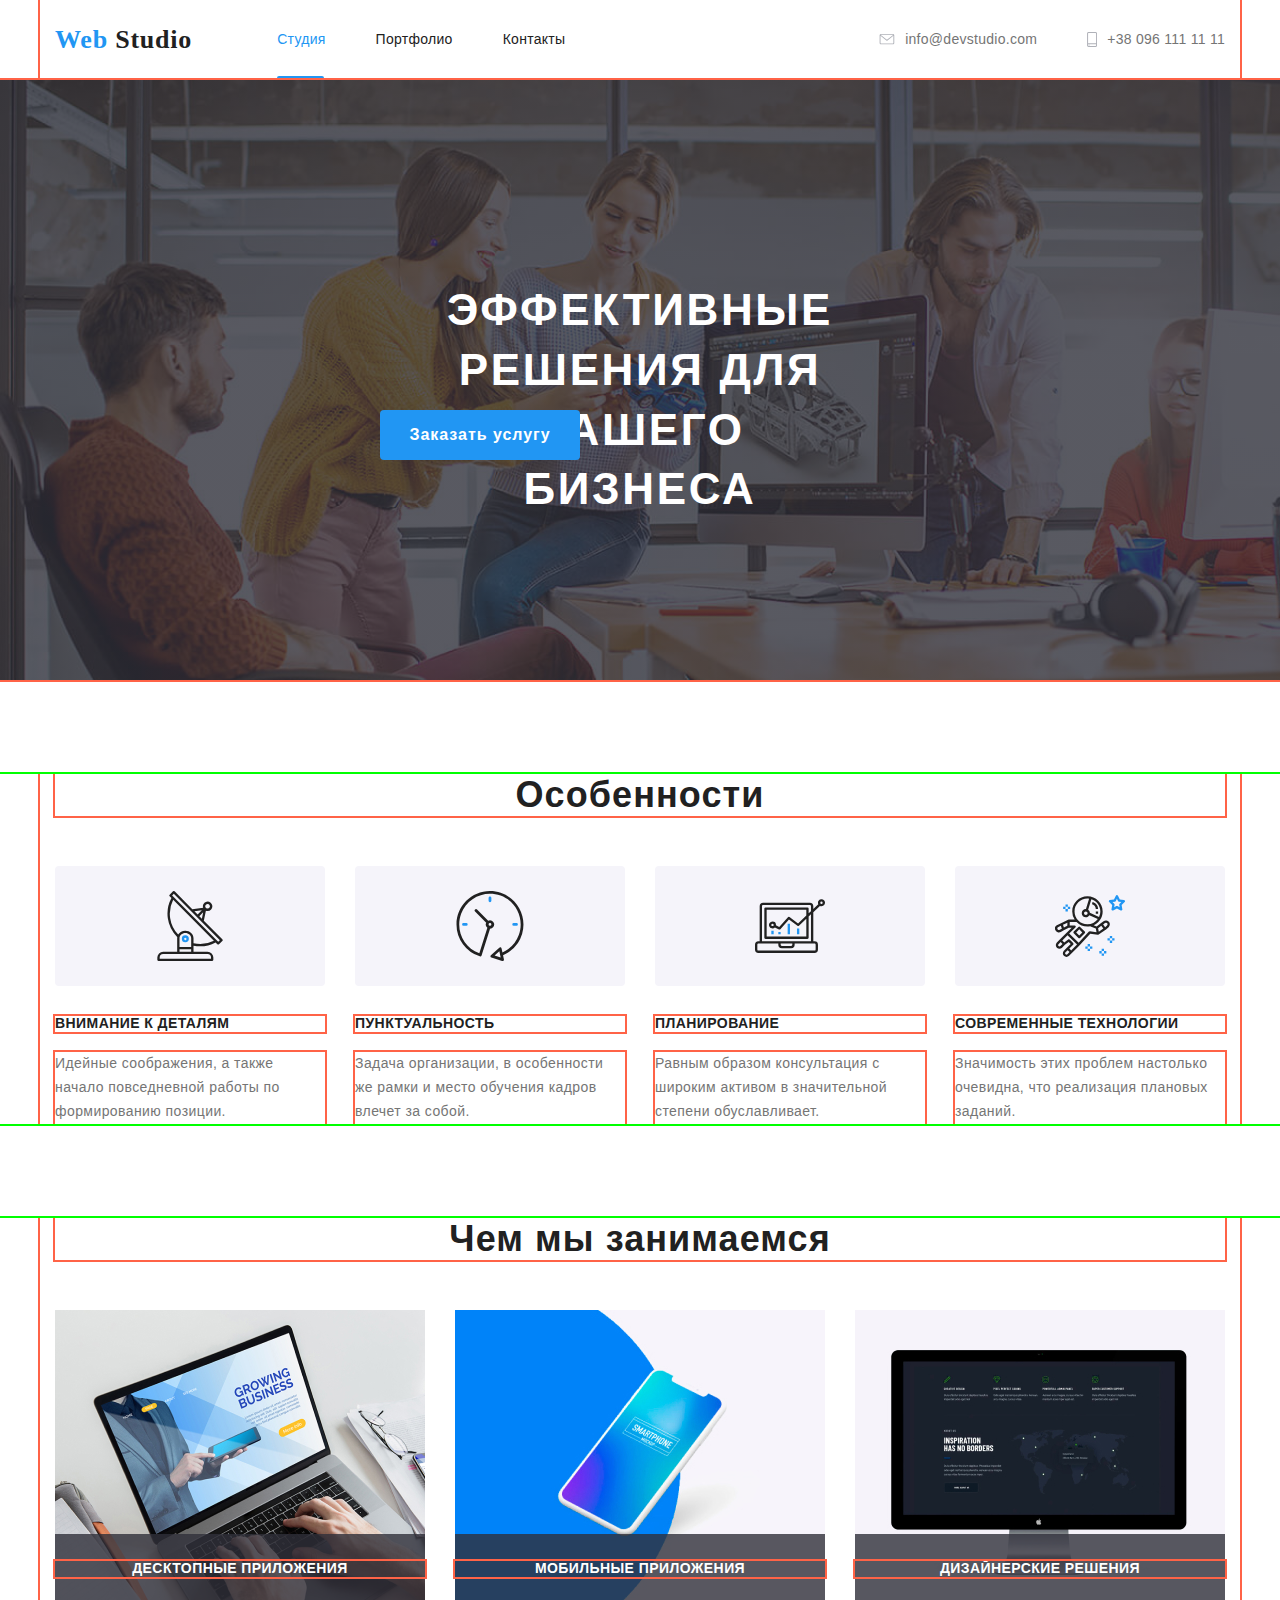
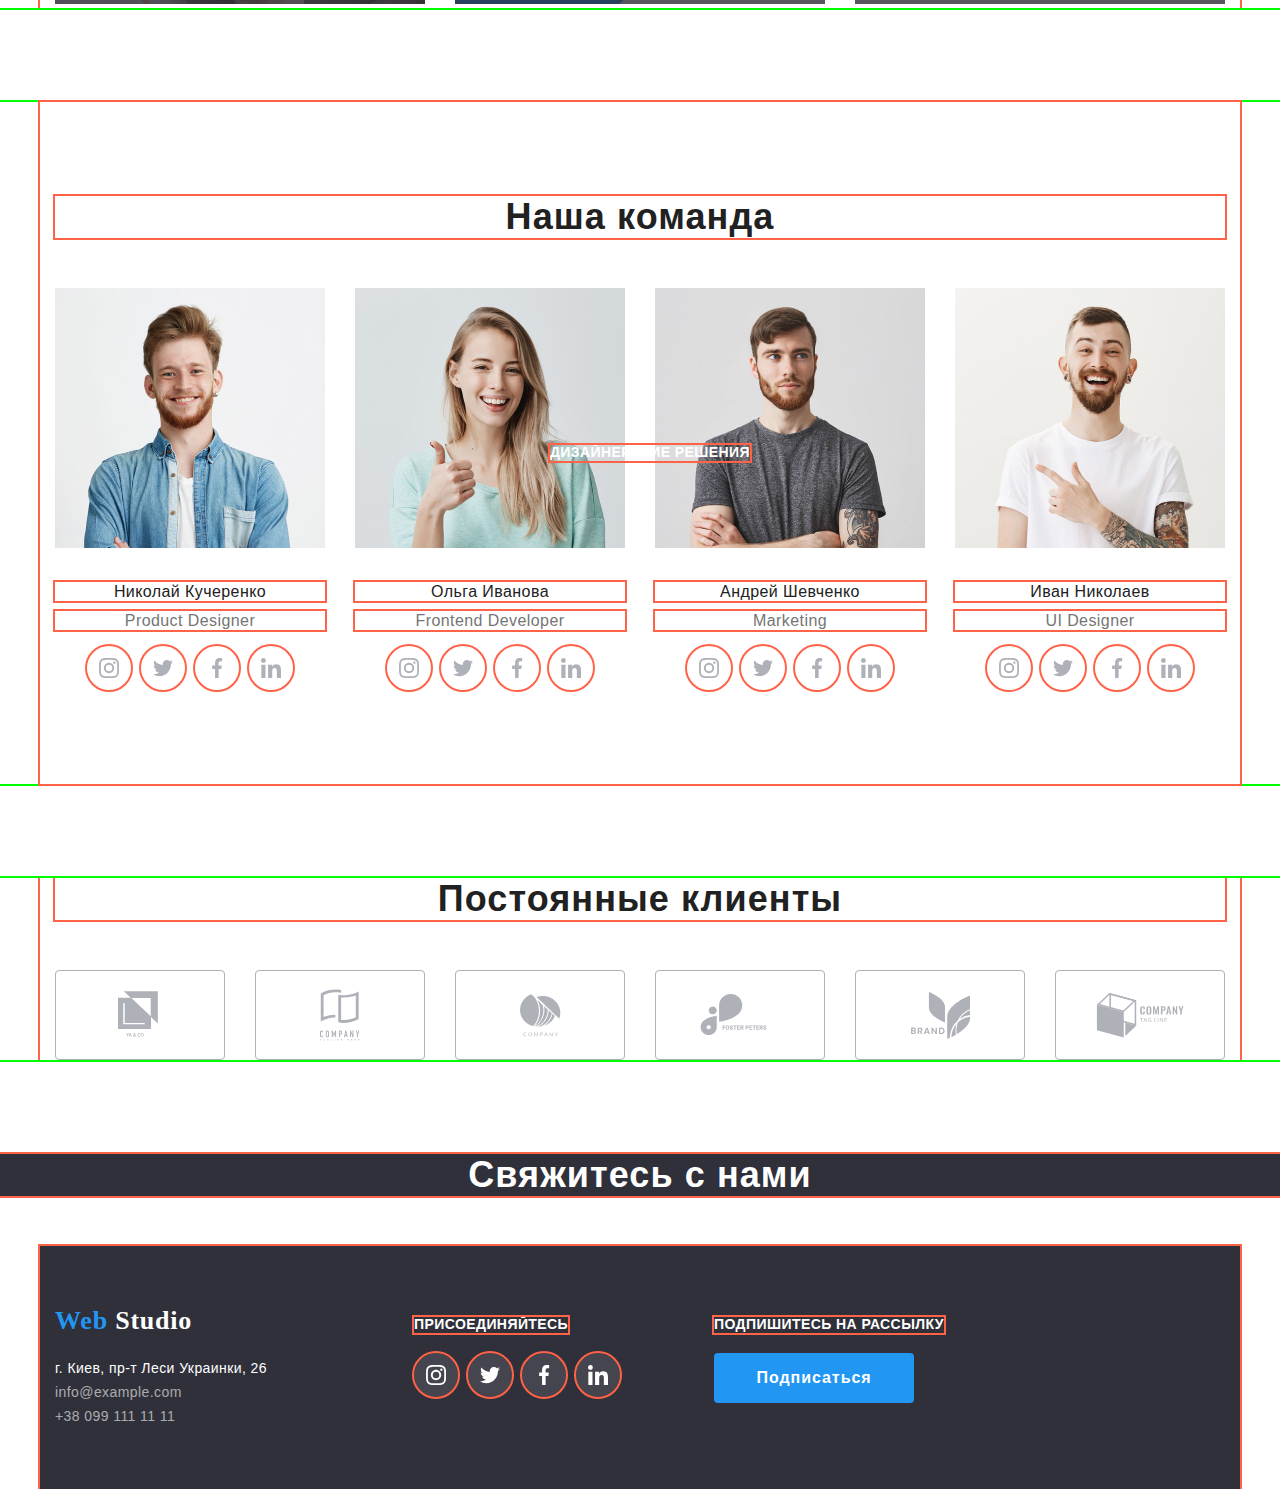
==== commit 5b4ac121: "Fixes styles in index.html and portfolio.html" ====
--- a/index.html
+++ b/index.html
@@ -131,32 +131,32 @@
                             <p class="teammate-name section-text">Product Designer</p>
                             <ul class="ul">
                                 <li class="team-item">
-                                    <a href="" aria-label="ссылка на instagram" target="_blank" rel="noopener noreferrer">
-                                        <svg class="social-link icon">
+                                    <a href="" aria-label="ссылка на instagram" target="_blank" rel="noopener noreferrer" class="social-link">
+                                        <svg class="icon">
                                             <use href="./img/symbol-defs.svg#instagram">
                                             </use>
                                         </svg>
                                     </a>
                                 </li>
                                 <li class="team-item">
-                                    <a href="" aria-label="ссылка на twitter" target="_blank" rel="noopener noreferrer">
-                                        <svg class="social-link icon">
+                                    <a href="" aria-label="ссылка на twitter" target="_blank" rel="noopener noreferrer" class="social-link">
+                                        <svg class="icon">
                                             <use href="./img/symbol-defs.svg#twitter">
                                             </use>
                                         </svg>
                                     </a>
                                 </li>
                                 <li class="team-item">
-                                    <a href="" aria-label="ссылка на faceboock" target="_blank" rel="noopener noreferrer">
-                                        <svg class="social-link icon">
+                                    <a href="" aria-label="ссылка на faceboock" target="_blank" rel="noopener noreferrer" class="social-link">
+                                        <svg class="icon">
                                             <use href="./img/symbol-defs.svg#facebook">
                                             </use>
                                         </svg>
                                     </a>
                                 </li>
                                 <li class="team-item">
-                                    <a href="" aria-label="ссылка на linkedin" target="_blank" rel="noopener noreferrer">
-                                        <svg class="social-link icon">
+                                    <a href="" aria-label="ссылка на linkedin" target="_blank" rel="noopener noreferrer" class="social-link">
+                                        <svg class="icon">
                                             <use href="./img/symbol-defs.svg#linkedin">
                                             </use>
                                         </svg>
@@ -170,23 +170,35 @@
                             <p class="teammate-name section-text">Frontend Developer</p>
                             <ul class="ul">
                                 <li class="team-item">
-                                    <a href="" aria-label="ссылка на instagram" target="_blank" rel="noopener noreferrer" class="section-link">
-                                        Instagram
-                                    </a>
-                                </li>
-                                <li class="team-item">
-                                    <a href="" aria-label="ссылка на twitter" target="_blank" rel="noopener noreferrer" class="section-link">
-                                        twitter
-                                    </a>
-                                </li>
-                                <li class="team-item">
-                                    <a href="" aria-label="ссылка на faceboock" target="_blank" rel="noopener noreferrer" class="section-link">
-                                        faceboock
-                                    </a>
-                                </li>
-                                <li class="team-item">
-                                    <a href="" aria-label="ссылка на linkedin" target="_blank" rel="noopener noreferrer" class="section-link">
-                                        linkedin
+                                    <a href="" aria-label="ссылка на instagram" target="_blank" rel="noopener noreferrer" class="social-link">
+                                        <svg class="icon">
+                                            <use href="./img/symbol-defs.svg#instagram">
+                                            </use>
+                                        </svg>
+                                    </a>
+                                </li>
+                                <li class="team-item">
+                                    <a href="" aria-label="ссылка на twitter" target="_blank" rel="noopener noreferrer" class="social-link">
+                                        <svg class="icon">
+                                            <use href="./img/symbol-defs.svg#twitter">
+                                            </use>
+                                        </svg>
+                                    </a>
+                                </li>
+                                <li class="team-item">
+                                    <a href="" aria-label="ссылка на faceboock" target="_blank" rel="noopener noreferrer" class="social-link">
+                                        <svg class="icon">
+                                            <use href="./img/symbol-defs.svg#facebook">
+                                            </use>
+                                        </svg>
+                                    </a>
+                                </li>
+                                <li class="team-item">
+                                    <a href="" aria-label="ссылка на linkedin" target="_blank" rel="noopener noreferrer" class="social-link">
+                                        <svg class="icon">
+                                            <use href="./img/symbol-defs.svg#linkedin">
+                                            </use>
+                                        </svg>
                                     </a>
                                 </li>
                             </ul>
@@ -197,23 +209,35 @@
                             <p class="teammate-name section-text">Marketing</p>
                             <ul class="ul">
                                 <li class="team-item">
-                                    <a href="" aria-label="ссылка на instagram" target="_blank" rel="noopener noreferrer" class="section-link">
-                                        Instagram
-                                    </a>
-                                </li>
-                                <li class="team-item">
-                                    <a href="" aria-label="ссылка на twitter" target="_blank" rel="noopener noreferrer" class="section-link">
-                                        twitter
-                                    </a>
-                                </li>
-                                <li class="team-item">
-                                    <a href="" aria-label="ссылка на faceboock" target="_blank" rel="noopener noreferrer" class="section-link">
-                                        faceboock
-                                    </a>
-                                </li>
-                                <li class="team-item">
-                                    <a href="" aria-label="ссылка на linkedin" target="_blank" rel="noopener noreferrer" class="section-link">
-                                        linkedin
+                                    <a href="" aria-label="ссылка на instagram" target="_blank" rel="noopener noreferrer" class="social-link">
+                                        <svg class="icon">
+                                            <use href="./img/symbol-defs.svg#instagram">
+                                            </use>
+                                        </svg>
+                                    </a>
+                                </li>
+                                <li class="team-item">
+                                    <a href="" aria-label="ссылка на twitter" target="_blank" rel="noopener noreferrer" class="social-link">
+                                        <svg class="icon">
+                                            <use href="./img/symbol-defs.svg#twitter">
+                                            </use>
+                                        </svg>
+                                    </a>
+                                </li>
+                                <li class="team-item">
+                                    <a href="" aria-label="ссылка на faceboock" target="_blank" rel="noopener noreferrer" class="social-link">
+                                        <svg class="icon">
+                                            <use href="./img/symbol-defs.svg#facebook">
+                                            </use>
+                                        </svg>
+                                    </a>
+                                </li>
+                                <li class="team-item">
+                                    <a href="" aria-label="ссылка на linkedin" target="_blank" rel="noopener noreferrer" class="social-link">
+                                        <svg class="icon">
+                                            <use href="./img/symbol-defs.svg#linkedin">
+                                            </use>
+                                        </svg>
                                     </a>
                                 </li>
                             </ul>
@@ -224,23 +248,35 @@
                             <p class="teammate-name section-text">UI Designer</p>
                             <ul class="ul">
                                 <li class="team-item">
-                                    <a href="" aria-label="ссылка на instagram" target="_blank" rel="noopener noreferrer" class="section-link">
-                                        Instagram
-                                    </a>
-                                </li>
-                                <li class="team-item">
-                                    <a href="" aria-label="ссылка на twitter" target="_blank" rel="noopener noreferrer" class="section-link">
-                                        twitter
-                                    </a>
-                                </li>
-                                <li class="team-item">
-                                    <a href="" aria-label="ссылка на faceboock" target="_blank" rel="noopener noreferrer" class="section-link">
-                                        faceboock
-                                    </a>
-                                </li>
-                                <li class="team-item">
-                                    <a href="" aria-label="ссылка на linkedin" target="_blank" rel="noopener noreferrer" class="section-link">
-                                        linkedin
+                                    <a href="" aria-label="ссылка на instagram" target="_blank" rel="noopener noreferrer" class="social-link">
+                                        <svg class="icon">
+                                            <use href="./img/symbol-defs.svg#instagram">
+                                            </use>
+                                        </svg>
+                                    </a>
+                                </li>
+                                <li class="team-item">
+                                    <a href="" aria-label="ссылка на twitter" target="_blank" rel="noopener noreferrer" class="social-link">
+                                        <svg class="icon">
+                                            <use href="./img/symbol-defs.svg#twitter">
+                                            </use>
+                                        </svg>
+                                    </a>
+                                </li>
+                                <li class="team-item">
+                                    <a href="" aria-label="ссылка на faceboock" target="_blank" rel="noopener noreferrer" class="social-link">
+                                        <svg class="icon">
+                                            <use href="./img/symbol-defs.svg#facebook">
+                                            </use>
+                                        </svg>
+                                    </a>
+                                </li>
+                                <li class="team-item">
+                                    <a href="" aria-label="ссылка на linkedin" target="_blank" rel="noopener noreferrer" class="social-link">
+                                        <svg class="icon">
+                                            <use href="./img/symbol-defs.svg#linkedin">
+                                            </use>
+                                        </svg>
                                     </a>
                                 </li>
                             </ul>
@@ -332,24 +368,36 @@
                 <div class="ul follow-us">
                     <h3 class="features ul">присоединяйтесь</h3>
                     <ul class="ul">
-                        <li class="footer-item">
-                            <a href="" aria-label="ссылка на instagram" target="_blank" rel="noopener noreferrer" class="section-link">
-                                Instagram
-                            </a>
-                        </li>
-                        <li class="footer-item">
-                            <a href="" aria-label="ссылка на twitter" target="_blank" rel="noopener noreferrer" class="section-link">
-                                twitter
-                            </a>
-                        </li>
-                        <li class="footer-item">
-                            <a href="" aria-label="ссылка на faceboock" target="_blank" rel="noopener noreferrer" class="section-link">
-                                faceboock
-                            </a>
-                        </li>
-                        <li class="footer-item">
-                            <a href="" aria-label="ссылка на linkedin" target="_blank" rel="noopener noreferrer" class="section-link">
-                                linkedin
+                        <li class="team-item">
+                            <a href="" aria-label="ссылка на instagram" target="_blank" rel="noopener noreferrer" class="follow-us-link">
+                                <svg class="icon">
+                                    <use href="./img/symbol-defs.svg#instagram">
+                                    </use>
+                                </svg>
+                            </a>
+                        </li>
+                        <li class="team-item">
+                            <a href="" aria-label="ссылка на twitter" target="_blank" rel="noopener noreferrer" class="follow-us-link">
+                                <svg class="icon">
+                                    <use href="./img/symbol-defs.svg#twitter">
+                                    </use>
+                                </svg>
+                            </a>
+                        </li>
+                        <li class="team-item">
+                            <a href="" aria-label="ссылка на faceboock" target="_blank" rel="noopener noreferrer" class="follow-us-link">
+                                <svg class="icon">
+                                    <use href="./img/symbol-defs.svg#facebook">
+                                    </use>
+                                </svg>
+                            </a>
+                        </li>
+                        <li class="team-item">
+                            <a href="" aria-label="ссылка на linkedin" target="_blank" rel="noopener noreferrer" class="follow-us-link">
+                                <svg class="icon">
+                                    <use href="./img/symbol-defs.svg#linkedin">
+                                    </use>
+                                </svg>
                             </a>
                         </li>
                     </ul>
--- a/css/common.css
+++ b/css/common.css
@@ -60,6 +60,7 @@
 .ul {
     display: flex;
     align-items: center;
+    justify-content: center;
     margin-left: auto;
 }
 .nav .ul {
@@ -76,7 +77,7 @@
     top: 76px;
     left: 0;
     content: '';
-    width: 47px;
+    width: calc(100% - 2px);
     height: 4px;
     border-radius: 2px;
     background-color: var(--primary-page-color);
@@ -90,26 +91,28 @@
     opacity: 1;
 }
 .nav-link.contact {
+    display: flex;
+    align-items: center;
     color: #757575;
 }
 .header-mail.icon {
     width: 16px;
     height: 11px;
+    margin-right: 10px;
 
     fill: #AFB1B8;
 }
 .header-phone.icon {
     width: 10px;
     height: 15px;
+    margin-right: 10px;
 
     fill: #AFB1B8;
 }
-.header-mail:hover,
-.header-mail:focus,
-.header-phone:hover,
-.header-phone:focus,
-.nav-link:hover,
-.nav-link:focus {
+.item:hover .nav-link,
+.item:focus .nav-link,
+.item:hover .icon,
+.item:focus .icon {
     fill: var(--primary-page-color);
     color: var(--primary-page-color);
 }
@@ -153,7 +156,8 @@
     outline: 2px solid tomato;
 }
 .footer-conteiner.ul {
-    align-items: start;
+    align-items: baseline;
+    justify-content: start;
 }
 .logo.footer-logo {
     display: block;
@@ -170,13 +174,33 @@
 .ul.follow-us {
     flex-direction: column;
     align-items: flex-start;
-    /* margin-top: 12px; */
     margin-left: 147px;
+}
+.follow-us-link {
+    display: flex;
+    align-items: center;
+    justify-content: center;
+    width: 44px;
+    height: 44px;
+    margin-bottom: 0;
+    border-radius: 50%;
+
+    background-color: rgba(255, 255, 255, 0.1);
+
+    outline: 2px solid tomato;
+}
+.follow-us-link .icon {
+    width: 20px;
+    height: 20px;
+    fill: var(--secondary-page-color);
+}
+.follow-us-link:hover,
+.follow-us-link:focus {
+    background-color: var(--primary-page-color);
 }
 .ul.subscribe {
     flex-direction: column;
     align-items: flex-start;
-    /* margin-top: 12px; */
     margin-left: 94px;   
 }
 .ul .footer-item:not(:last-child) {
--- a/css/styles.css
+++ b/css/styles.css
@@ -38,6 +38,7 @@
     align-items: center;
     justify-content: center;
     border-radius: 4px;
+
     background-color: var(--primary-page-color);
     color: var(--secondary-text-color);
     font-weight: 700;
@@ -227,8 +228,10 @@
 
     outline: 2px solid tomato;
 }
-.section-link:hover, .section-link:focus {
+.section-link:hover .icon,
+.section-link:focus .icon {
     color: var(--primary-page-color);
+    fill: var(--primary-page-color);
 }
 .team {
     padding-top: 94px;
@@ -237,19 +240,27 @@
 .photo-margin {
     margin-bottom: 30px;
 }
-.social-link.icon {
+.social-link {
+    display: flex;
+    align-items: center;
+    justify-content: center;
     width: 44px;
     height: 44px;
-    padding: 12px 12px;
     margin-bottom: 0;
-
-    outline: 2px solid tomato;
+    border-radius: 50%;
+
+    outline: 2px solid tomato;
+}
+.social-link .icon {
+    width: 20px;
+    height: 20px;
 }
 .social-link:hover,
-.social-link:focus {
+.social-link:focus,
+.social-link:hover .icon,
+.social-link:focus .icon {
     fill: var(--secondary-page-color);
     background-color: var(--primary-page-color);
-    border-radius: 20px;
 }
 /* Styles for portfolio.html */
 /* main */
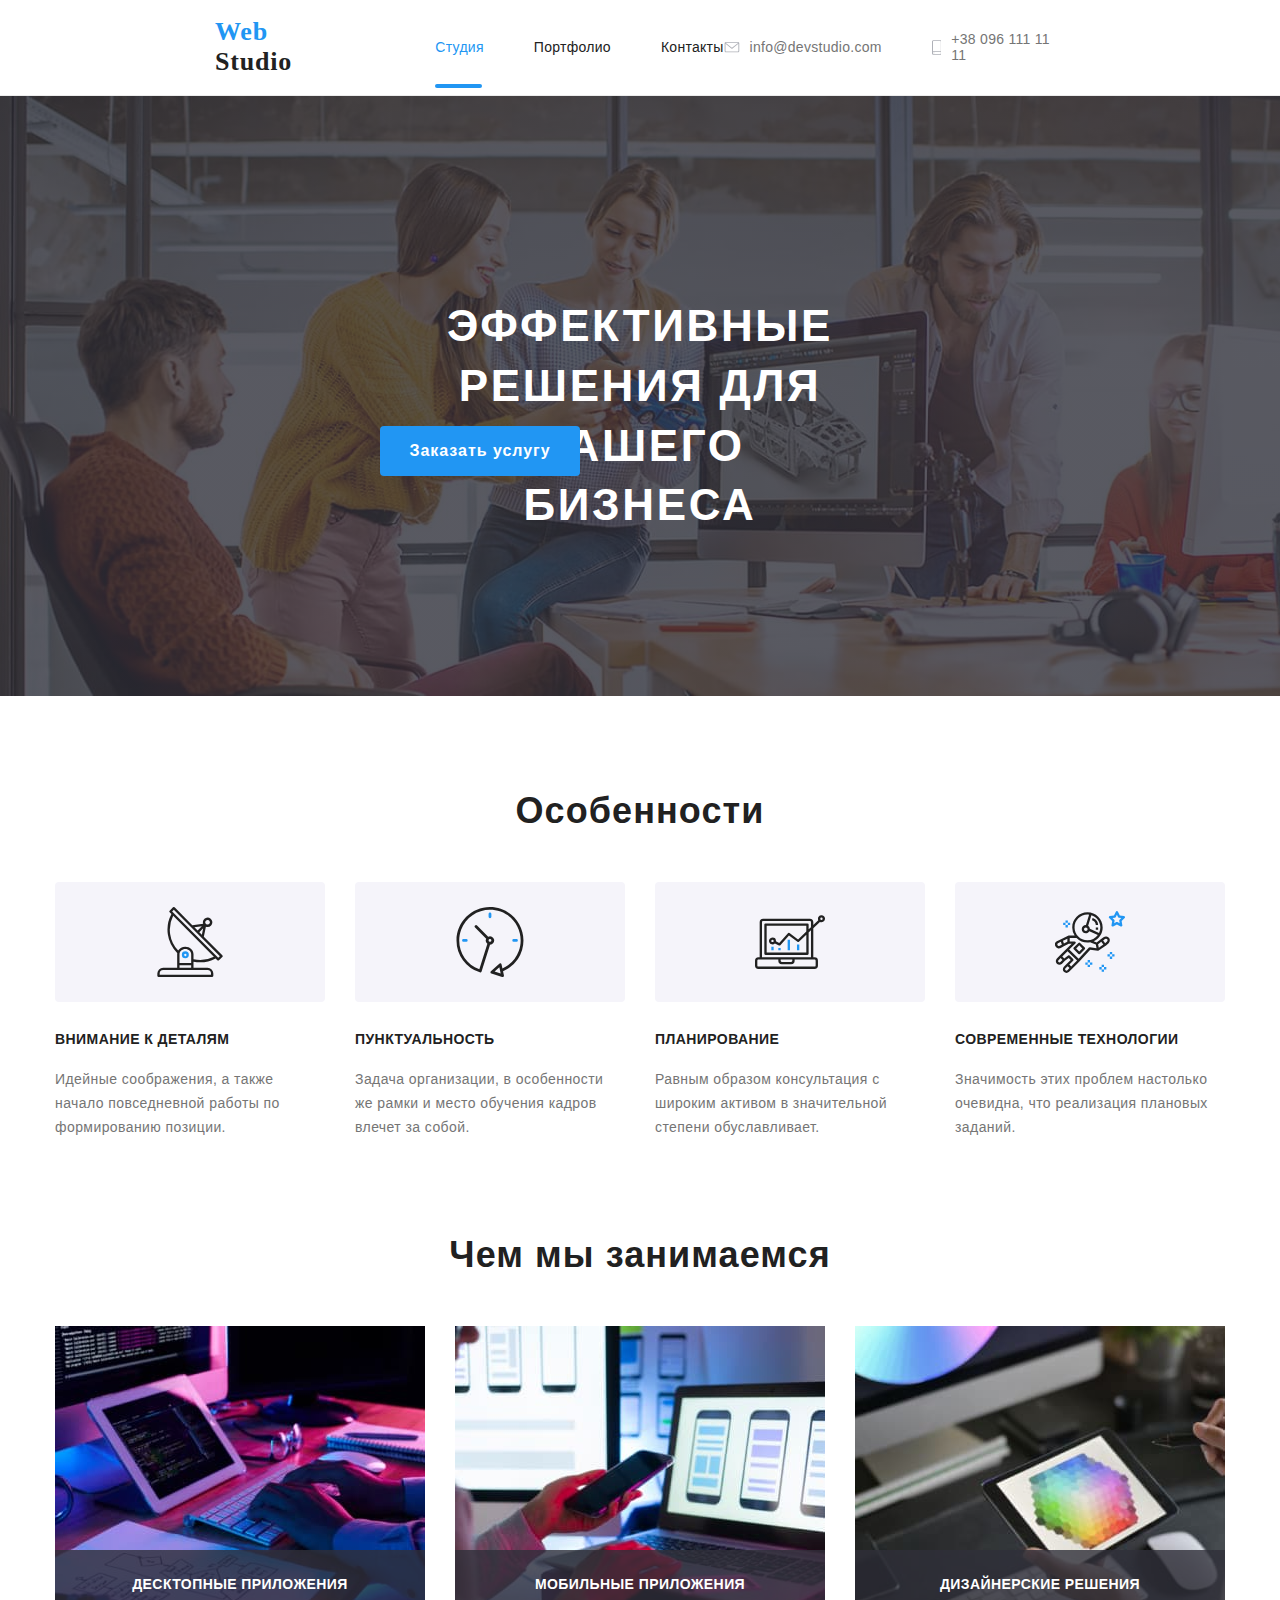
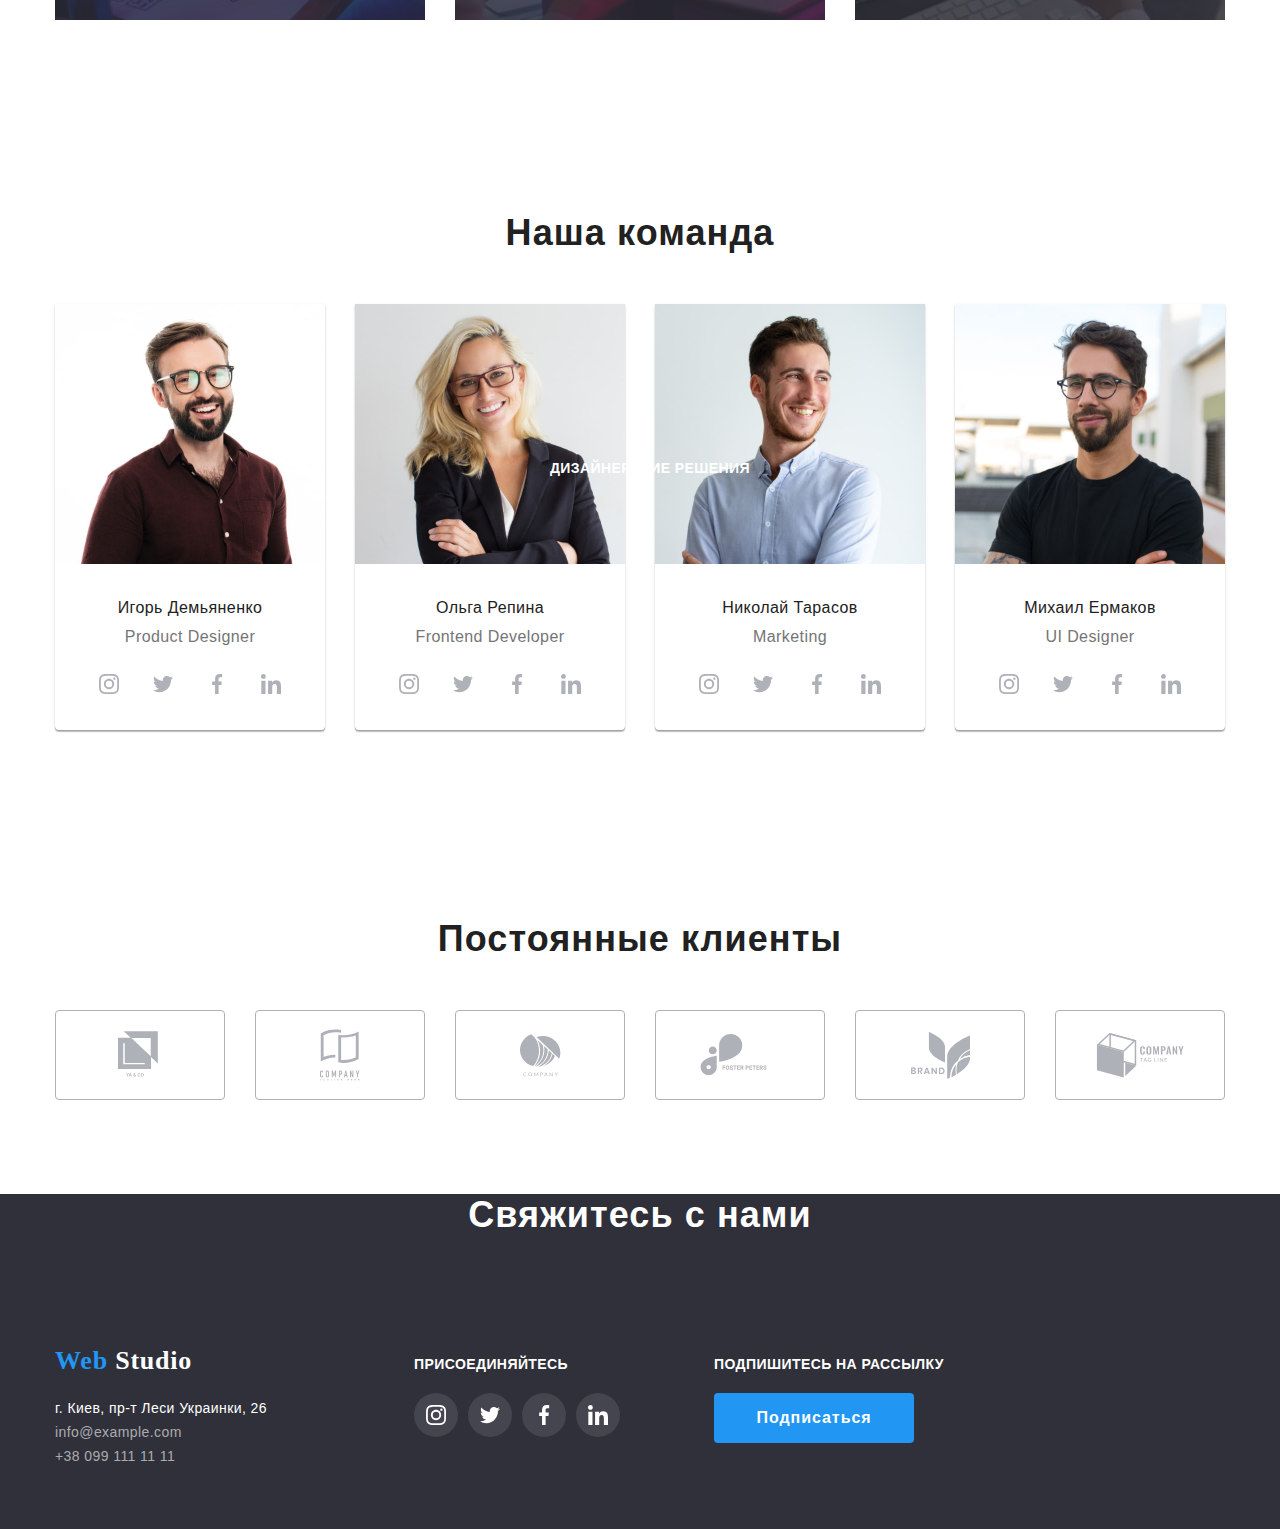
==== commit eded7e1e: "Fixes styles and images in index.html and portfolio.html" ====
--- a/index.html
+++ b/index.html
@@ -103,12 +103,12 @@
                     <h2 class="section-header">Чем мы занимаемся</h2>
                     <ul class="ul">
                         <li class="items relative">
-                            <img src="./img/noteboock.jpg" alt=""/>
+                            <img src="./img/tablet.jpg" alt=""/>
                             <div class="absolute-layer"></div>
                             <p class="features customize l absolute">Десктопные приложения</p>
                         </li>
                         <li class="items relative">
-                                <img src="./img/mobile.jpg" alt=""/>
+                                <img src="./img/noteboock.jpg" alt=""/>
                                 <div class="absolute-layer"></div>
                                 <p class="features customize l absolute">Мобильные приложения</p>
                         </li>
@@ -126,8 +126,8 @@
                     <h3 class="features customize absolute desine-desisions">Дизайнерские решения</h3>
                     <ul class="ul">
                         <li class="items items-width">
-                            <img src="./img/nik.jpg" alt="" class="photo-margin"/>
-                            <p class="teammate-name">Николай Кучеренко</p>
+                            <img src="./img/igor.jpg" alt="" class="photo-margin"/>
+                            <p class="teammate-name">Игорь Демьяненко</p>
                             <p class="teammate-name section-text">Product Designer</p>
                             <ul class="ul">
                                 <li class="team-item">
@@ -166,7 +166,7 @@
                         </li>
                         <li class="items items-width">
                             <img src="./img/olga.jpg" alt="" class="photo-margin"/>
-                            <p class="teammate-name">Ольга Иванова</p>
+                            <p class="teammate-name">Ольга Репина</p>
                             <p class="teammate-name section-text">Frontend Developer</p>
                             <ul class="ul">
                                 <li class="team-item">
@@ -204,8 +204,8 @@
                             </ul>
                         </li>
                         <li class="items items-width">
-                            <img src="./img/andrew.jpg" alt="" class="photo-margin"/>
-                            <p class="teammate-name">Андрей Шевченко</p>
+                            <img src="./img/nik.jpg" alt="" class="photo-margin"/>
+                            <p class="teammate-name">Николай Тарасов</p>
                             <p class="teammate-name section-text">Marketing</p>
                             <ul class="ul">
                                 <li class="team-item">
@@ -243,8 +243,8 @@
                             </ul>
                         </li>
                         <li class="items items-width">
-                            <img src="./img/ivan.jpg" alt="" class="photo-margin"/>
-                            <p class="teammate-name">Иван Николаев</p>
+                            <img src="./img/michael.jpg" alt="" class="photo-margin"/>
+                            <p class="teammate-name">Михаил Ермаков</p>
                             <p class="teammate-name section-text">UI Designer</p>
                             <ul class="ul">
                                 <li class="team-item">
--- a/css/common.css
+++ b/css/common.css
@@ -28,6 +28,7 @@
 ul {
     list-style: none;
 }
+
 /* logo style */
 .logo {
     color: var(--primary-page-color);
@@ -55,7 +56,7 @@
 .nav-link {
     display: block;
     padding-top: 32px;
-    padding-bottom: 32px;
+    padding-bottom: 31px;
 }
 .ul {
     display: flex;
@@ -118,15 +119,20 @@
 }
 .header-conteiner {
     margin: 0 auto 0 auto;
-    width: 1200px;
-    padding-left: 15px;
-    padding-right: 15px;
-    outline: 2px solid tomato;
+    max-width: 1600px;
+    padding-left: 215px;
+    padding-right: 215px;
+    border-bottom: 1px solid #ECECEC;
+    /* outline: 2px solid tomato; */
 }
 /* footer */
 .footer {
+    max-width: 1600px;
+    margin-right: auto;
+    margin-left: auto;
     color: #ffffff;
     line-height: 1.14;
+    background-color: #2F303A;
 }
 .footer.section-header {
     background-color: #2F303A;
@@ -152,8 +158,8 @@
     padding-bottom: 60px;
     padding-left: 15px;
 
-    background-color: #2F303A;
-    outline: 2px solid tomato;
+    /* background-color: #2F303A; */
+    /* outline: 2px solid tomato; */
 }
 .footer-conteiner.ul {
     align-items: baseline;
@@ -187,7 +193,7 @@
 
     background-color: rgba(255, 255, 255, 0.1);
 
-    outline: 2px solid tomato;
+    /* outline: 2px solid tomato; */
 }
 .follow-us-link .icon {
     width: 20px;
--- a/css/styles.css
+++ b/css/styles.css
@@ -13,7 +13,7 @@
     margin: 0 auto 94px auto;
     max-width: 1600px;
     height: 600px;
-    outline: 2px solid tomato;
+    /* outline: 2px solid tomato; */
     background-color: rgba(47, 48, 58, 0.8);
     background-image: linear-gradient(
         to right,
@@ -58,7 +58,7 @@
     line-height: 1.14;
 
 
-    outline: 2px solid lime;
+    /* outline: 2px solid lime; */
 }
 .section-header {
     background-color: var(--secondary-page-color);
@@ -70,7 +70,7 @@
     text-transform: none;
 
     margin-bottom: 50px;
-    outline: 2px solid tomato;
+    /* outline: 2px solid tomato; */
 }
 .features {
     text-align: left;
@@ -79,7 +79,7 @@
     text-transform: uppercase;
 
     margin-bottom: 20px;
-    outline: 2px solid tomato;
+    /* outline: 2px solid tomato; */
 }
 .features.customize {
     color: var(--secondary-text-color);
@@ -90,14 +90,14 @@
     font-weight: 400;
     line-height: 1.71;
 
-    outline: 2px solid tomato;
+    /* outline: 2px solid tomato; */
 }
 .conteiner {
     margin: 0 auto 94px auto;
     width: 1200px;
     padding-left: 15px;
     padding-right: 15px;
-    outline: 2px solid tomato;
+    /* outline: 2px solid tomato; */
 }
 .features-items {
     display: flex;
@@ -161,6 +161,10 @@
 }
 .items-width {
     width: 270px;
+    padding-bottom: 24px;
+
+    box-shadow: 0px 1px 3px rgba(0, 0, 0, 0.12), 0px 1px 1px rgba(0, 0, 0, 0.14), 0px 2px 1px rgba(0, 0, 0, 0.2);
+    border-radius: 0px 0px 4px 4px;
 }
 .ul .team-item:not(:last-child) {
     margin-right: 10px;
@@ -214,7 +218,7 @@
     line-height: 1.19;
 
     margin-bottom: 10px;
-    outline: 2px solid tomato;
+    /* outline: 2px solid tomato; */
 }
 .teammate-name.section-text {
     text-align: center;
@@ -226,7 +230,7 @@
     color: #AFB1B8;
     text-decoration: none;
 
-    outline: 2px solid tomato;
+    /* outline: 2px solid tomato; */
 }
 .section-link:hover .icon,
 .section-link:focus .icon {
@@ -238,6 +242,7 @@
     padding-bottom: 94px;
 }
 .photo-margin {
+    max-width: 270px;
     margin-bottom: 30px;
 }
 .social-link {
@@ -249,7 +254,7 @@
     margin-bottom: 0;
     border-radius: 50%;
 
-    outline: 2px solid tomato;
+    /* outline: 2px solid tomato; */
 }
 .social-link .icon {
     width: 20px;
@@ -266,7 +271,20 @@
 /* main */
 
 /* buttons */
+/* .ul.portfolio-button {
+    min-width: 611px;
+    height: 54px;
+    justify-content: center;
+} */
+.ul .portfolio-item:not(:last-child) {
+    margin-right: 8px;
+}
 .portfolio-button {
+    min-width: 103px;
+    height: 38px;
+    padding: 6px 22px;
+    border: 0;
+    border-radius: 4px;
     background-color: #F5F4FA;
     color: var(--primary-text-color);
     font-family: Roboto, sans-serif;
@@ -278,9 +296,7 @@
 .portfolio-button:hover, .portfolio-button:focus {
     background-color: var(--primary-page-color);
     color: var(--secondary-text-color);
-}
-.ul.portfolio-button {
-    justify-content: center;
+    box-shadow: 0px 3px 1px rgba(0, 0, 0, 0.1), 0px 1px 2px rgba(0, 0, 0, 0.08), 0px 2px 2px rgba(0, 0, 0, 0.12);
 }
 /* portfolio */
 .portfolio-conteiner {
@@ -295,14 +311,17 @@
     font-size: 18px;
     line-height: 2.00;
     letter-spacing: 0.06em;
-    outline: 2px solid tomato;
+    /* outline: 2px solid tomato; */
 }
 .portfolio-text {
     color: #757575;
     font-weight: 400;
     font-size: 16px;
     line-height: 1.88;
-    outline: 2px solid tomato;
+    /* outline: 2px solid tomato; */
+}
+.portfolio-link {
+    text-decoration: none;
 }
 .hover-text {
     color: var(--secondary-text-color);
@@ -321,7 +340,15 @@
     background-color: rgba(33, 150, 243, 0.9);
     opacity: 0;
 }
-.hover-block:hover {
+.techno-crak:hover .hover-block,
+.new-orlean:hover .hover-block,
+.seafood:hover .hover-block,
+.prime:hover .hover-block,
+.boxes:hover .hover-block,
+.inspiration:hover .hover-block,
+.limited-edition:hover .hover-block,
+.lab:hover .hover-block,
+.growing-business:hover .hover-block {
     background-color: rgba(33, 150, 243, 0.9);
     opacity: 1;
 }
@@ -339,6 +366,9 @@
 .portfolio.items {
     position: relative;
     width: 370px;
+
+    box-shadow: 0px 1px 3px rgba(0, 0, 0, 0.12), 0px 1px 1px rgba(0, 0, 0, 0.14), 0px 2px 1px rgba(0, 0, 0, 0.2);
+    border-radius: 0px 0px 4px 4px;
 }
 .ul.portfolio:nth-child(n+1) {
     flex-wrap: wrap;
